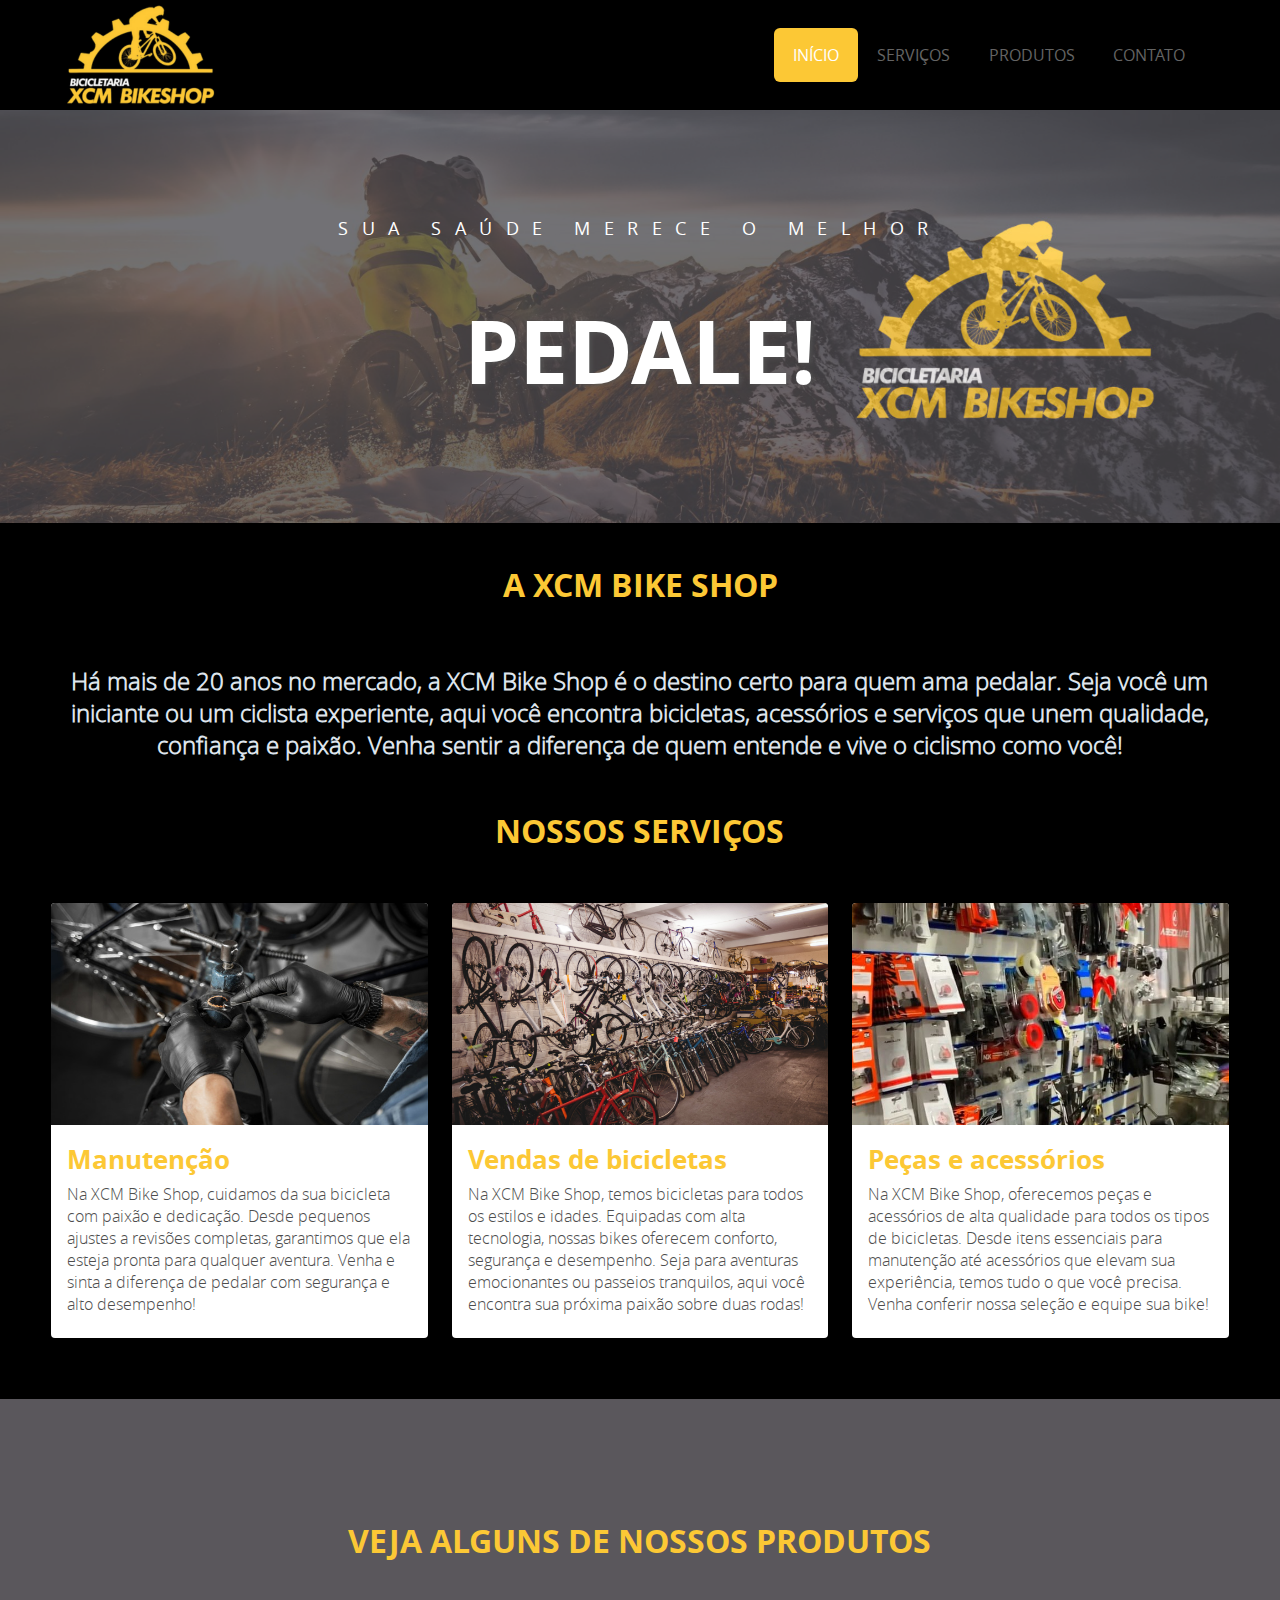
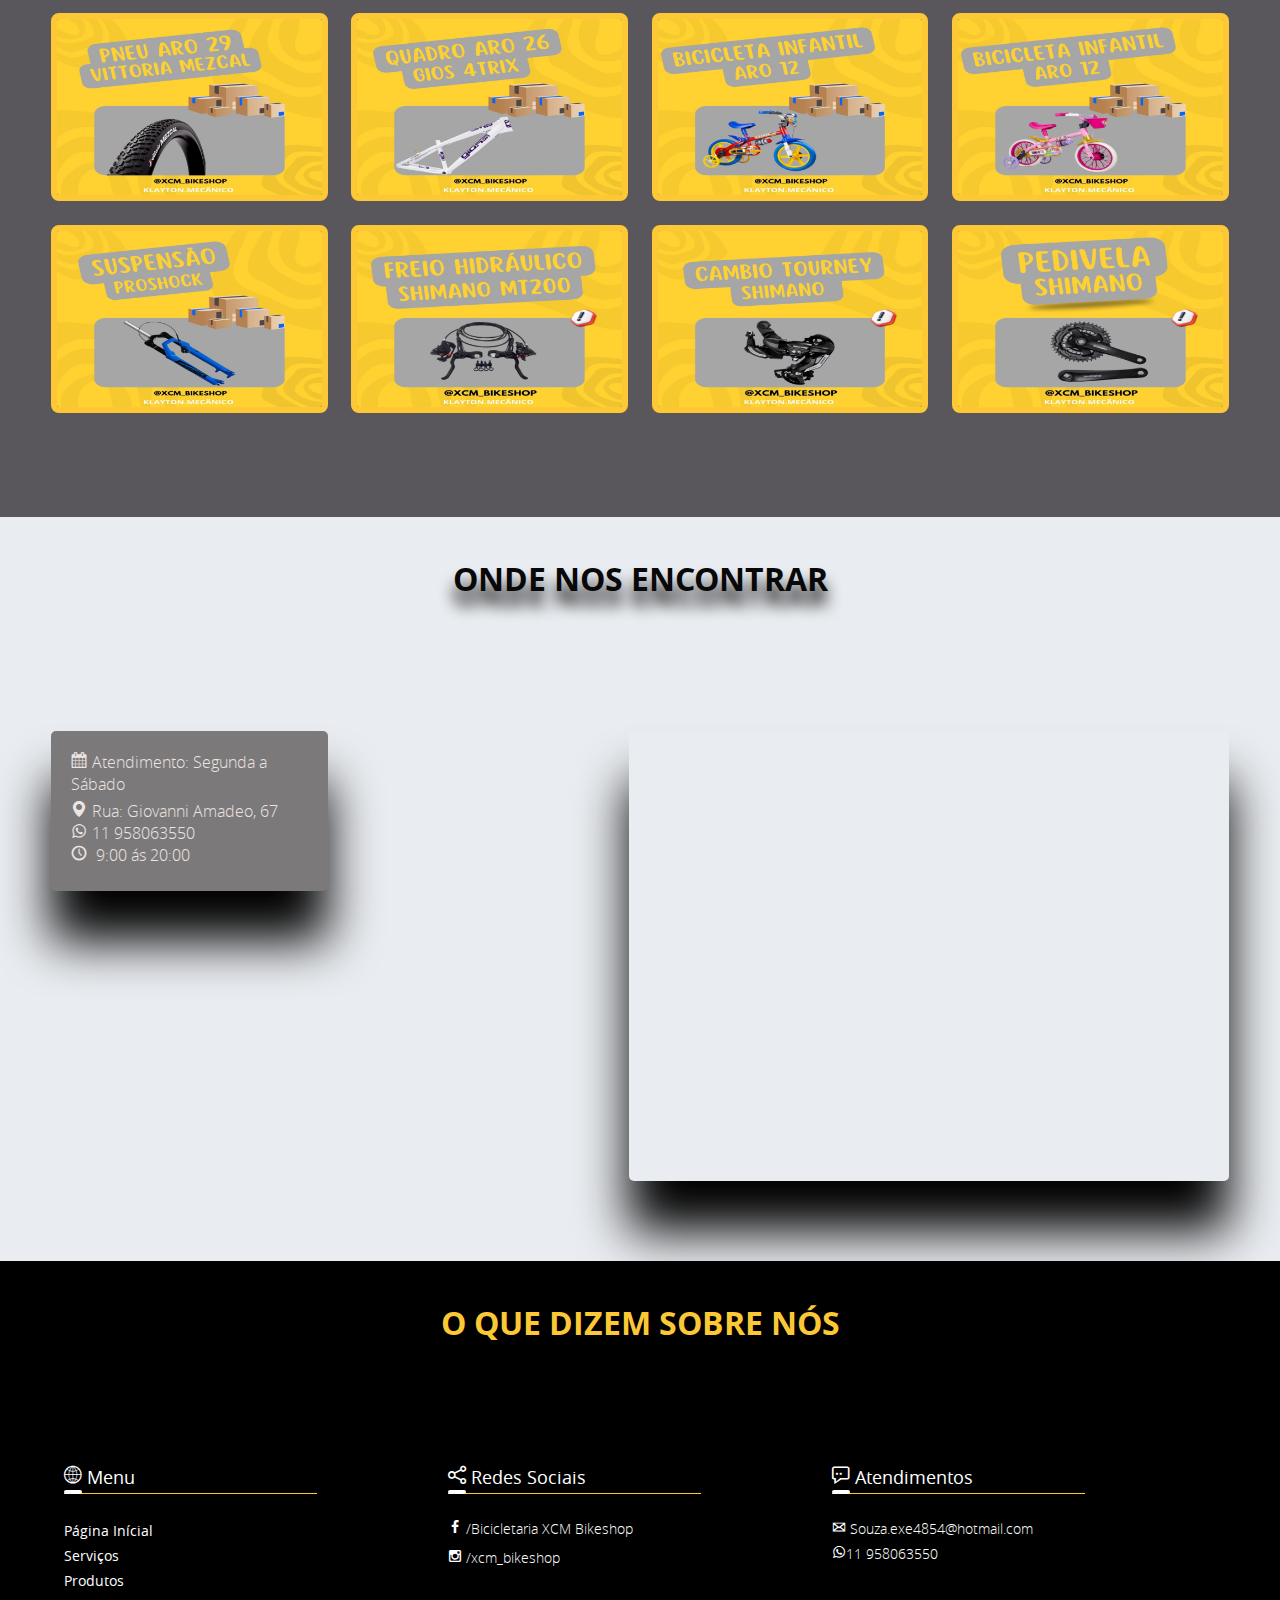
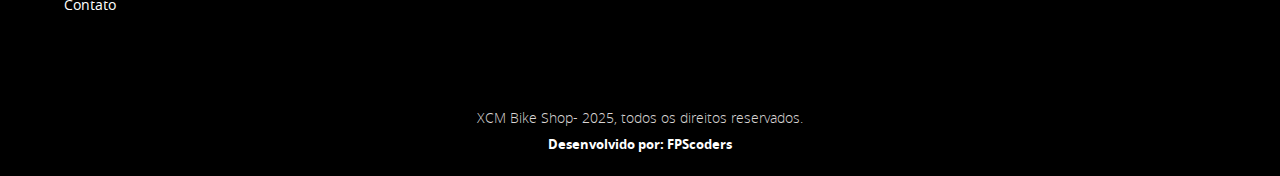
==== index.html @ 691ecb04 "first commit" ====
﻿<!DOCTYPE html>
<html lang="pt-br">

 <head>
	
	<meta charset="utf-8">
    <meta name="viewport" content="width=device-width,initial-scale=1">
    <meta name="Bicicletaria XCM Bike Shop - XCM Bike Shop" content="Bicicletaria No campo limpo" />
    <meta name="description" content="Template html Tema Você Fitness - Site Onepage - Template Html5 Responsivo"/>
    <meta name="keywords" content="Template Html, Modelo Html, Sites Prontos, Site Responsivo Fitness, Academia, Musculação, Pilates"/>
    <meta name="author" content="Loop Nerd" />
    <meta name="URL" content="https://www.loopnerd.com.br/templates-html/"/>
    <meta http-equiv="content-language" content="pt-br" />
    <meta name="robots" content="index, follow"/>
    
    <!--[if lt IE 9]>
        <script src="js/html5shiv.js"></script>
    <![endif]-->       

	<link rel="stylesheet" type="text/css" href="css/boot.css">
	<link rel="stylesheet" type="text/css" href="css/style.css">
    <link rel="stylesheet" type="text/css" href="css/magnific-popup.css">
    <link rel="stylesheet" type="text/css" href="css/fonts-icones.css">
    <link rel="shortcut icon" href="Design sem nome (19).png" type="image/ico" />

	<title>XCM BIKE SHOP CAMPO LIMPO</title>

 </head>

<body>

<header class="main_header container">
        
    <div class="content">
    
        <div class="main_header_logo">
            <a href="index.html" title="xcm_bikeshop"><img src="Design sem nome (19).png" alt="XCM bike Shop" title="XCM Bike Shop"/></a>
        </div>

        <div class="icon icon-menu mobile_action"></div>

        <ul class="main_header_nav" id="top">

            <li class="main_header_nav_item"><a href="#inicio" class="scrollSuave menuAtivo" title="Início"> Início</a></li>
            <li class="main_header_nav_item"><a href="#modalidades" class="scrollSuave" title="Serviços"> Serviços</a></li>
            <li class="main_header_nav_item"><a href="#galeria" class="scrollSuave" title="Produtos"> Produtos</a></li>
            <li class="main_header_nav_item"><a href="#contato" class="scrollSuave" title="Contato"> Contato</a></li>

        </ul>

        <div class="clear"></div>
    
    </div>

</header>

    <main class="main_content container">

        <section id="inicio" class="section-chamada container">
            
            <div class="content">
                
                <article class="topoPag">
                  <div class="mascara">                              
                          
                      <div class="centraliza">
                        <p class="branco">Sua saúde merece o melhor</p>
                          <h1 class="branco">PEDALE!</h1>
                         
                      </div>    
                      
                  
                    
                    
                    <img src="uploads/capa/banerhome.png" alt="XCM Bike Shop" title="XCM Bike Shop"/>

                  </div>
                </article>
            
            <div class="clear"></div>
            </div>

        </section><!--Fecha Section Chamada-->

<!---Div sobre -->

        <section id="sobre" class="section-sobre container">

            <h1 class="title center amarelo">A XCM Bike Shop</h1>

            <div class="content">
<h2>Há mais de 20 anos no mercado, a XCM Bike Shop é o destino certo para quem ama pedalar. Seja você um iniciante ou um ciclista experiente, aqui você encontra bicicletas, acessórios e serviços que unem qualidade, confiança e paixão. Venha sentir a diferença de quem entende e vive o ciclismo como você!</h2>

            </div>

        </section>
       
        <section id="modalidades" class="section-modalidades container">
            
            <div class="content">
                
                <h1 class="title center amarelo">Nossos Serviços</h1>
                
                <article class="artigos-modalidades">

                    <div class="capa">
                        
                        <img src="uploads/modalidades/man-workshop-creating-bike.jpg" alt="Manutenção de bicicleta" title="manutenção de bicicleta"/>

                    </div><!--capa-->

                    <div class="desc">  
                      <h2><a href="#" title="Manutenção">Manutenção</a></h2>
                      <p>Na XCM Bike Shop, cuidamos da sua bicicleta com paixão e dedicação. Desde pequenos ajustes a revisões completas, garantimos que ela esteja pronta para qualquer aventura. Venha e sinta a diferença de pedalar com segurança e alto desempenho!


                      </p>
                    </div><!--desc-->

                </article><!--1-->

                <article class="artigos-modalidades">

                    <div class="capa">
                        
                        <img src="uploads/modalidades/bicycles-workshop (1).jpg" alt="Bicicleta" title="bicicletas"/>

                    </div><!--capa-->

                    <div class="desc">  
                      <h2><a href="#" title="Vendas">Vendas de bicicletas</a></h2>
                      <p> Na XCM Bike Shop, temos bicicletas para todos os estilos e idades. Equipadas com alta tecnologia, nossas bikes oferecem conforto, segurança e desempenho. Seja para aventuras emocionantes ou passeios tranquilos, aqui você encontra sua próxima paixão sobre duas rodas!</p>
                    </div><!--desc-->

                </article><!--2-->

                <article class="artigos-modalidades">

                    <div class="capa">
                        
                        <img src="uploads/modalidades/peças.jpg" alt="Peças e acessórios para bicicleta" title="Peças e acessórios para bicicleta"/>

                    </div><!--capa-->

                    <div class="desc">  
                      <h2><a href="#" title="Peças">Peças e acessórios</a></h2>
                      <p>Na XCM Bike Shop, oferecemos peças e acessórios de alta qualidade para todos os tipos de bicicletas. Desde itens essenciais para manutenção até acessórios que elevam sua experiência, temos tudo o que você precisa. Venha conferir nossa seleção e equipe sua bike!</p>

                </article><!--3-->

            
            <div class="clear"></div>
            </div>

        </section><!--Fecha Section Treinos-->

        <section id="galeria" class="section-galeria container">
            
            <div class="content">
                
                <h2 class="title center amarelo">Veja alguns de nossos produtos</h2>

                <div class="galeria-academia">
                   
                    <article class="foto">
                       
                       <div class="mascara"></div>
                       <a href="uploads/galeria/produto01.jpeg" title="veja" class="image-link"> <i class="icon icon-search"></i> </a>  
                       <img src="uploads/galeria/produto01.jpeg">
         
                    </article>

                    <article class="foto">
                       
                       <div class="mascara"></div>
                       <a href="uploads/galeria/quadrogios.jpeg" title="veja" class="image-link"> <i class="icon icon-search"></i> </a>  
                       <img src="uploads/galeria/quadrogios.jpeg">
         
                    </article>

                    <article class="foto">
                       
                       <div class="mascara"></div>
                       <a href="uploads/galeria/bikeinfantilm.jpeg" title="veja" class="image-link"> <i class="icon icon-search"></i> </a>  
                       <img src="uploads/galeria/bikeinfantilm.jpeg">
         
                    </article>

                    <article class="foto">
                       
                       <div class="mascara"></div>
                       <a href="uploads/galeria/bikemenina.jpeg" title="veja" class="image-link"> <i class="icon icon-search"></i> </a>  
                       <img src="uploads/galeria/bikemenina.jpeg">
         
                    </article>

                    <article class="foto">
                       
                       <div class="mascara"></div>
                       <a href="uploads/galeria/suspenção.jpeg" title="veja" class="image-link"> <i class="icon icon-search"></i> </a>  
                       <img src="uploads/galeria/suspenção.jpeg">
         
                    </article>

                    <article class="foto">
                       
                       <div class="mascara"></div>
                       <a href="uploads/galeria/freio.jpeg" title="veja" class="image-link"> <i class="icon icon-search"></i> </a>  
                       <img src="uploads/galeria/freio.jpeg">  
         
                    </article>

                    <article class="foto">
                       
                       <div class="mascara"></div>
                       <a href="uploads/galeria/cambiod.jpeg"title="veja" class="image-link"> <i class="icon icon-search"></i> </a>  
                       <img src="uploads/galeria/cambiod.jpeg">    
         
                    </article>

                    <article class="foto">
                       
                       <div class="mascara"></div>
                       <a href="uploads/galeria/pedevela.jpeg" title="veja" class="image-link"> <i class="icon icon-search"></i> </a>  
                       <img src="uploads/galeria/pedevela.jpeg">   
         
                    </article>


                </div><!--Galeria Barber-->

            
            <div class="clear"></div>
            </div>

        </section><!--Fecha Section Galeria-->

        <section id="contato" class="section-contato container">
            <h2 class="title center">ONde nos encontrar</h2>
            <div class="content">

                
                                
              
                
                <div class="coluna">


          <!--cartão de contatos-->
                    <div class="info">
                      

                        <p><i class="icon icon-calendar"></i>Atendimento: Segunda a Sábado <br></p>

                        <a href="https://maps.app.goo.gl/BJDSLU5y2GvrZ7QRA" target="_blank" title="XCM Bike Shop"><i class="icon icon-pin-1"></i>Rua: Giovanni Amadeo, 67 <br></a>
                  
                        <a href="https://wa.me/5511958063550" target="_blank"><i class="icon icon-whatsapp"></i>11 958063550</a>
                        <p><i class="icon icon-clock-2"></i> 9:00 ás 20:00 <br></p>
                    


                    </div>


                </div><!---Div Coluna-->
                <iframe src="https://www.google.com/maps/embed?pb=!1m14!1m8!1m3!1d233856.2308485887!2d-46.808149!3d-23.675829!3m2!1i1024!2i768!4f13.1!3m3!1m2!1s0x94ce533a0a30b689%3A0x742b152c43d24ef8!2sBICICLETARIA%20XCM%20BIKESHOP%20EM%20CAMPO%20LIMPO!5e0!3m2!1spt-BR!2sbr!4v1744854612284!5m2!1spt-BR!2sbr" width="600" height="450" style="border:0;" allowfullscreen="" loading="lazy" referrerpolicy="no-referrer-when-downgrade"></iframe>            
            <div class="clear"></div>
            </div>

        </section><!--Fecha Section Contato-->
        
     
    </main>


    <section id="avaliacoes" class="section-avaliacoes container">

        <h1 class="title center amarelo">O que dizem sobre nós</h1>

    
                  
  
    
                   <!-- Elfsight Google Reviews | Untitled Google Reviews -->
                   <script src="https://static.elfsight.com/platform/platform.js" async></script>
                   <div class="elfsight-app-6a34eb52-f30e-47d2-b7aa-2c3572bb09b0" data-elfsight-app-lazy></div>

                </section>



<footer class="main_footer container">
      
      <div class="content">
       
          <div class="colfooter">
              
              <div class="titleFooter"> <span class="icon icon-world"></span> Menu</div>
              <ul>
              
                <li><a href="#inicio" class="scrollSuave" title="Página Inícial">Página Inícial</a></li>
                <li><a href="#modalidades" class="scrollSuave" title="Modalidades">Serviços</a></li>
                <li><a href="#galeria" class="scrollSuave" title="Galeria de Fotos">Produtos</a></li>
                <li><a href="#contato" class="scrollSuave" title="Contato">Contato</a></li>
              
              </ul>

          </div><!--Col Footer 1-->        

          <div class="colfooter">
             
            <div class="titleFooter"> <span class="icon icon-share-outline"></span> Redes Sociais</div>  
            <a href="https://www.facebook.com/XcmBikeShop/" target="_blank" class="redesocial" title="Facebook"><span> <i class="icon icon-facebook"></i> /Bicicletaria XCM Bikeshop </span></a>            
            <a href="https://www.instagram.com/xcm_bikeshop_/" target="_blank" class="redesocial" title="Instagram"><span> <i class="icon icon-instagram"></i> /xcm_bikeshop</span></a>            
                

          </div><!--Col Footer 2-->

          <div class="colfooter">
             
            <div class="titleFooter"> <span class="icon icon-bubble-2"></span> Atendimentos</div>
            <p><i class="icon icon-mail"></i> Souza.exe4854@hotmail.com</p>
            <a href="https://wa.me/5511958063550" target="_blank"><i class="icon icon-whatsapp"></i>11 958063550</a>

          </div><!--Col Footer 3-->

       

          <div class="clear"></div>
      
      </div><!--Contant-->

<a href="https://wa.me/5511985079788" target="_blank"title="FPScoders">
      <div class="main_footer_copy">
          
          <p class="m-b-footer"> XCM Bike Shop- 2025, todos os direitos reservados.</p> 
          <p class="by">Desenvolvido por: <a href="https://wa.me/5511985079788" target="_blank" title="Loop Nerd">FPScoders</a></p>
      
      </div>
   </a>
  </footer>

<script src="js/jquery.js"></script>
<script src="js/scripts.js"></script>	
<script src="js/jquery.magnific-popup.min.js"></script>

</body>
</html>
---- css/boot.css ----
*{
  
  /*Resetando as configurações*/
    margin: 0; 
    padding: 0; 
    font-family: 'open_sanslight';
    box-sizing: border-box; 
    -moz-box-sizing: border-box; 
    -webkit-box-sizing: border-box; 
}

/*Reset basico das midias*/

object,
embed,
video,
iframe,
iframe['style'] { max-width:100%; height:auto; }
img { max-width:100%; vertical-align:middle; }
ul  { list-style:none; }

/*Reset p Formulários em Todos Dispositivos*/
fieldset{border: 0;}
input,
select,
textarea{padding: 10px; width: 100%;}
input.btn{width: auto; cursor: pointer;}

/*vai ser a box de controle*/
.container { float:left; width:100%; background-color:#e9ecf0; }
.clear     { clear:both; }
.fontzero  { font-size:0; }

/*È uma Seção de Titulo */
.section_title{ font-size: 1em; text-align: center; color: #333; }

@font-face {
    font-family: 'open_sansbold';
    src: url('opensans/opensans-bold-webfont.woff2') format('woff2'),
         url('opensans/opensans-bold-webfont.woff') format('woff');
    font-weight: normal;
    font-style: normal;

}

@font-face {
    font-family: 'open_sansextrabold';
    src: url('opensans/opensans-extrabold-webfont.woff2') format('woff2'),
         url('opensans/opensans-extrabold-webfont.woff') format('woff');
    font-weight: normal;
    font-style: normal;

}

@font-face {
    font-family: 'open_sanslight';
    src: url('opensans/opensans-light-webfont.woff2') format('woff2'),
         url('opensans/opensans-light-webfont.woff') format('woff');
    font-weight: normal;
    font-style: normal;

}

@font-face {
    font-family: 'open_sansregular';
    src: url('opensans/opensans-regular-webfont.woff2') format('woff2'),
         url('opensans/opensans-regular-webfont.woff') format('woff');
    font-weight: normal;
    font-style: normal;

}
---- css/style.css ----
*{
  margin: 0;
  padding: 0;
  box-sizing: border-box;
  text-decoration: none;
}
/*CLASS*/
.branco   { color: #ffffff; }
.amarelo    { color: #fcc835; }
.cinza{ color: #5a575c; }

.title { width:100%; float:left; margin-top:40px; margin-bottom:40px; padding-bottom:10px;  font-family:'open_sansbold'; font-size:2em; font-weight:bold; text-transform:uppercase; }
.title.center { text-align:center; }

.content { float:left; width:92%; margin:0 4%; padding: 20px 0; }

/*HEADER*/
.main_header          { background:black; z-index:1; padding: 5px; }
.main_header .content { float:left; padding:0px 0; color: #5a575c;}
.main_header_nav_item  {color: #fcc835;}
.main_header.fixed { display:block; position:fixed; z-index:99; }

.main_header_logo { font-size:0; float:left; }
.main_header_logo img { height:100px;  }

.mobile_action        { color: #646464; text-align:center; width:40px; height:40px; line-height:45px; font-size:1.8em; float:right; cursor:pointer; margin:30px 8px; }
.mobile_action.active { color:#fcc835; }

/*MENU*/

/*1279PX BREAKPOINT - 1279 dividido por 16 = 79.9375em*/
@media (max-width: 79.9375em){
.main_header_nav { position:fixed; left:-100%; background-color:#5a575c; top:0; width:76%; min-width:200px; max-width:360px; height:100%; overflow:hidden; overflow-y:auto; -webkit-box-shadow:5px 0px 5px -5px rgba(0,0,0,0.75); -moz-box-shadow:5px 0px 5px -5px rgba(0,0,0,0.75); box-shadow:5px 0px 5px -5px rgba(0,0,0,0.75); z-index:99;  }
.main_header_nav_item      { float:left; width:100%; position:relative; border-bottom:1px #5a575c solid; }
.main_header_nav_item > a  { float:left; width:100%; padding:8px 23px; font-family:'open_sansregular'; text-decoration:none; color:#fcc835; font-size:1em; }
.main_header_nav_item:hover,.main_header_nav_item > a:hover { background-color:#5a575c; color:#fcc835; }
.main_header_nav_item  span   { width:25px; height:25px; line-height:28px; text-align:center; font-size:1.2em; float:right; display:block; }

}

/*PAG*/
.coluna { width:100%; float:left; margin-bottom:30px; border-color: #000000 solid 5px; }

/*Chamada*/
.section-chamada  { padding:0em 0; background-color:#fff; }
.section-chamada .content { width:100%; padding:0; margin:0; }
.topoPag                 { width:100%; height:100%; background-color:transparent; float:left; position:relative; overflow:hidden; transition:all 500ms; -moz-transition:all 500ms; -ms-transition:all 500ms; -o-transition:all 500ms; -webkit-transition:all 500ms;}
.topoPag .mascara        { overflow:hidden; position:relative; }
.topoPag .centraliza     { width: 90%; height:auto; top:26%; position:absolute; margin:0 5%; }
.topoPag  img            { width:100%; }
.topoPag .centraliza h1  { width: 100%; font-size:2em; float:left; text-align:center; text-transform:uppercase; font-family:'open_sansbold'; text-shadow: 2px 1px 5px #535353;}
.topoPag .centraliza p   { width:100%; font-size:1em; float:left; text-align:center; text-transform:uppercase; font-family:'open_sansregular'; }
.topoPag .centraliza p b { display:none; }




/*Sobre*/



.section-sobre          { background-color:black;color: #dee5ed; 
text-align:justify;
height: 100%; }

.section-sobre .content { float:left; padding: 0.5em 0 0em 0;text-align: center; }

/*Modalidades*/
.section-modalidades          { background-color:black; }
.section-modalidades .content { float:left; padding: 0.5em 0 0em 0; }

.artigos-modalidades { width:100%; height:100%; background-color:#ffffff; box-shadow:0px 1px 2px rgba(0,0,0,0.15); margin-bottom:3.8em; float:left; position:relative; overflow:hidden; border-radius:4px; transition:all 500ms; -moz-transition:all 500ms; -ms-transition:all 500ms; -o-transition:all 500ms; -webkit-transition:all 500ms;}

.artigos-modalidades .capa { overflow:hidden; position:relative;}
.artigos-modalidades img    { left:0%; max-width:100%!important; width:100%; height:auto; position:relative!important; border:none!important; display:block; }

.artigos-modalidades .desc       { background-color:transparent; width:100%; float: left; padding:1em;}
.artigos-modalidades .desc h2    { width:100%; float:left;  }
.artigos-modalidades .desc h2 a  { text-decoration:none; color: #fcc835; font-size:1.1em; font-family:'open_sansbold';}
.artigos-modalidades .desc h2 a:hover { text-decoration:underline; color: #fcc835; }
.artigos-modalidades .desc p          { width:100%; float:left; font-family: 'open_sanslight'; font-size:1em; color:#4d4d4d; text-align:left; padding:0.4em 0em; }

/*Modalidades*/

/*Galeria*/
.section-galeria          { background-color:#5a575c; }
.section-galeria .content { float:left; padding: 0.5em 0 0em 0; }

.galeria-academia { width:100%; float:left; position:relative; overflow:hidden; }
.galeria-academia .foto .mascara    { background:rgba(0,0,0,0); transition:0.5s; position:absolute; width:100%; height:100%; left:0; bottom:0;  }
.galeria-academia .foto .image-link { display:block; position:absolute; left:35%; bottom:25px; text-align:center;	width:40px; height:40px; line-height:40px; font-size:1.8em; background: transparent; color:#ffffff; text-decoration:none; transition:all .3s ease-in-out; opacity:0; margin-left:20px; margin-bottom:20px;  }

.galeria-academia .foto   { width: 100%; float: left; display: block; margin-bottom: 5%; border: 6px #fcc835 solid; position: relative; overflow: hidden; border-radius: 8px; }
.foto:hover .image-link { bottom:20%; transition: all .3s ease-in-out; opacity:1; } 
.foto:hover .mascara    { background: hsla(44, 97%, 60%, 0.447) ; }
/*Termina Galeria*/

/*Contato*/

.section-contato .content { 
    display: grid; 
    grid-template-columns: 2fr 2fr;
 float:left;
  padding: 0.5em 0 0em 0;


}


/* Ajustes para telas menores */
@media (max-width: 768px) {
    .section-contato .content {  
        grid-template-columns: 1fr; /* Torna o layout de uma única coluna */
        text-align: center; /* Centraliza o conteúdo */
        padding: 10px 10px 50px 10px;
    }
}










.section-contato .content.coluna{
    display: grid;
    grid-template-columns: 2fr 2fr;

  
   
}
.section-contato h2 {
    color: #080808;
    text-shadow: 0 15px 15px #000000;
}

/* Cartão de contatos */
.info {
    max-width: 100%;
    width: 90%;
    float: left;
    display: block;
    margin-bottom: 20px;
    padding: 20px;
    background-color: #7b7979;
    box-shadow: 0 50px 50px #000000;
    border-radius: 5px;
    white-space: nowrap;
    overflow: hidden;
}

/* Adapte elementos dentro do .info */
.info p, .info a {
    width: 100%;
    margin-bottom: 5px;
    color: #ede4e4;
    text-decoration: none;
}
.info p i, .info a i {
    margin-right: 5px;
}

a:hover {
    color: #fcc835;
}

/* Responsividade */
@media (max-width: 768px) {
    .info {
        width: 100%;
        padding: 15px;
        text-align: center;
    }
    
    .info p, .info a {
        font-size: 14px;
    }
}

@media (max-width: 480px) {
    .info {
        width: 100%;
        padding: 10px;
    }
    
    .info p, .info a {
        font-size: 12px;
    }
}

@media (max-width: 375px) and (max-height: 677px) {
    .info {
        width: 100%;
        padding: 10px;
        text-align: center;
    }

    .info p, .info a {
        font-size: 12px;
    }

    .info a i, .info p i {
        margin-right: 3px;
    }
}

iframe{
    box-shadow: 0  50px 50px  #000000;
    border-radius: 5px;
}

.info p{ width:100%; margin-bottom:5px;  color:#ede4e4; }
.info p i { margin-right:5px; }
.info a{width:100%; margin-bottom:5px;  color:#ede4e4; text-decoration: none;}
.info a i { margin-right:5px; }

a:hover{
    color: #fcc835;}




    /*cartão de contatos*/
.info { width:100%; float:left; display:block; margin-bottom:20px;  padding: 20px;
      background-color:#7b7979;
       box-shadow: 0  50px 50px  #000000;
    border-radius: 5px;
    white-space: normal;
 
}
/*FOOTER*/
.main_footer { background-color:black; color:#fff; font-size:0.875em; }

.main_footer .content {  
    display: flex;   
    justify-content: space-between;
    flex-wrap: wrap; /* Permite que os itens se ajustem quando o espaço for reduzido */
    width: 90%;  
    margin: 0 5%;
    padding: 5em 0;  
}

/* Ajustes para telas menores */
@media (max-width: 768px) {
    .main_footer .content {  
        flex-direction: column; /* Empilha os elementos em telas menores */
        align-items: center; /* Centraliza os itens */
        text-align: center;  
    }
}
 
 
 
  .container { float:left; width:100%; }
  .colfooter { width:100%; height:auto; float:left; margin-bottom:2em; }

  .colfooter ul        { width:100%; float:left; }
  .colfooter ul li     { padding:0.2em 0em; }
  .colfooter ul li a   { text-decoration:none; color:#ffffff; font-size:1em; font-family:'open_sansregular'; transition:0.2s; }
  .colfooter ul li a i { font-size:0.5em; }
  .colfooter ul li a:hover { color:#494949; transition:0.2s; }

  .titleFooter      { border-bottom:1px solid #fcc835; color:#ffffff; font-family:'open_sansregular'; font-size: 1.3em; margin-bottom:25px; padding-bottom:0; }
  .titleFooter span { display: inline-block; font-size:1em; font-weight:900; color:#ffffff; margin-top:0; margin-bottom:0; }
  .titleFooter span::after { content:''; display:block; position:relative; top:1px; width:100%; height:4px; border-radius:6px; background-color:#ffffff; }

  .colfooter p                 { font-family:'open_sanslight'; color:#ffffff; font-size:1em; height:25px; } 
  .colfooter .redesocial       { color:#ffffff; float:left; text-decoration:none; display:block; width:100%; margin-bottom:10px; transition:0.2s; }
  .colfooter .redesocial:hover { color: #494949; transition:0.2s; }
.colfooter a {text-decoration: none;
color: #ffffff;}




.colfooter a:hover {text-decoration: underline;
    color: #494949; transition:0.2s; }



  .effect-line:focus { color:#ffffff; }

  .effect-line {

      border:0; 
      padding:7px 0; 
      border-bottom:1px solid #fcc835;

  }

  .effect-line ~ .focus-border{

      position:absolute; 
      bottom:0; 
      left:0; 
      width:0; 
      height:2px; 
      background-color: #ffffff; 
      transition: 0.4s;}

  .effect-line:focus ~ .focus-border{ width:100%; transition:0.4s; }


 

  .main_footer_copy { background-color:rgb(0, 0, 0) ; width:100%; float:left; text-align:center; padding:1.5em 0em; }
  .main_footer_copy p { font-family:'open_sanslight'; font-size:1em; color:#dbd6d6; height:20px; }
  .main_footer_copy .m-b-footer   { margin-bottom:0.5em; }
  .main_footer_copy .by   { font-size:0.96em; }
  .main_footer_copy .by a       { color:#ffffff; font-family:'open_sansbold'; text-decoration:none; transition:0.2s;}
  .main_footer_copy .by a:hover { text-decoration:underline; transition:0.2s;}
  .main_footer_copy .by i { font-size:0.96em; margin-right:3px; color:#e82626; }

/*480PX BREAKPOINT*/
/*480 dividido por 16 = 30em*/
@media (min-width:30em){

.box-css { float:left; width:48%; margin-right:4%; min-height: 300px;}
.box-css:nth-of-type(2n+0) {margin-right:0; }

.info p   { font-size:1em; }

}

/*600PX BREAKPOINT*/
/*600 dividido por 16 = 37,5em*/
@media (min-width:37em){

.topoPag .centraliza h1 { font-size:3em; margin-top:20px; }
.topoPag .centraliza p   { font-size:1.1em; }

} 

/*768PX BREAKPOINT*/
/*768 dividido por 16 = 48em*/
@media (min-width:48em){

.main_header_logo{ background:transparent; z-index:98;}

.section_title   { font-size:2em; font-weight:300; text-align:left; }

.blocoArtigo .desc h3    { font-size: 1.5em; }

.box-css:nth-of-type(2n+0), 
.box-css  { float:left; width:23.5%; margin-right:2%; }
.box-css:nth-of-type(4n+0) {margin-right:0; }
.box-css h1 {font-size:1em!important; }

.galeria-academia .foto { width:48%; margin-right:4%; margin-bottom:4%;}
.galeria-academia .foto:nth-of-type(2n+0) { margin-right:0; }

.artigos-modalidades { width:32%; margin-right:2%; }
.artigos-modalidades:nth-of-type(3n+0) { margin-right:0; }

.section-modalidade .content  { float:left; padding: 5em 0 5em 0; }
.section-galeria .content  { float:left; padding: 5em 0 5em 0; }
.section-contato .content  { float:left; padding: 5em 0 5em 0; }


.info   { margin-bottom:20px; }
.coluna { width:48%; float:left; margin-right:4%; margin-bottom:0; }
.coluna:nth-of-type(2n+0) { margin-right:0; }

} 

/*960PX BREAKPOINT*/
/*960 dividido por 16 = 60em*/
@media (min-width:60em){

  .topoPag .centraliza h1 { font-size:4em;}
  .topoPag .centraliza p  { letter-spacing:6.5px; }

  .colfooter  { width:22%; margin-right:4%; margin-bottom:0; }
  .colfooter:nth-of-type(4n+0) { margin-right:0; border-right:0;}

}


/*1024PX BREAKPOINT*/
/*1024 dividido por 16 = 64em*/
@media (min-width:64em){


}

/*1280PX BREAKPOINT*/
/*1280 dividido por 16 = 80em*/
@media (min-width:80em){

.mobile_action   { display:none; }
.main_header_nav { float:right; width:auto; margin-top: 23px;}
.main_header_nav a:hover, .main_header_nav> li:hover > a{ background:transparent; color:#fcc835; }
.main_header_nav a.menuAtivo{ background-color:#fcc835; color:#ffffff; }

.main_header_nav_item { position:relative; display:inline-block; float:left;}
.main_header_nav_item:last-of-type { margin-right:20px;} 

.main_header_nav_item  span   { display:none;  }

.main_header_nav_item > a  { color: #646464; float: left; padding: 1em 1.2em; font-size: 1em; font-family: 'open_sansregular'; text-decoration: none; text-transform: uppercase; border-radius: 6px; }
.main_header_nav_item:hover, 
.main_header_nav_item > a:hover { background:#5a575c; color:#449ad3; border-radius: 6px;}

.galeria-academia .foto:nth-of-type(2n+0), 
.galeria-academia .foto { width:23.5%; margin-right:2%; margin-bottom:2%; }
.galeria-academia .foto:nth-of-type(4n+0) { margin-right:0; }

.topoPag .centraliza h1 { font-size:5.5em; margin-top:50px; }
.topoPag .centraliza p  { letter-spacing:13.5px; }
}

/*1366PX BREAKPOINT*/
/*1366 dividido por 16 = 85,375em*/
@media (min-width:85em){

 .content  { width:80%; margin:0 10%; }

}

/*1600PX BREAKPOINT*/
/*1600 dividido por 16 = 100em*/
@media (min-width:100em){


}


.section-avaliacoes {
    background-color: black; /* Define o fundo preto para o <div> */
   width: 100%; /* Define a largura do <div> como 100% */
    height: 100%; /* Define a altura do <div> como 100% */
    
    
}


.elfsight-app-6a34eb52-f30e-47d2-b7aa-2c3572bb09b0 { width:100%; height:100%; float:left; margin-bottom:0;background-color: black; }  


.section-contato {
    background-image: url('/uploads/capa/clear-yellow-wall (1).jpg');
    background-size: cover;
    background-repeat: no-repeat;
    background-position: center;
}


@keyframes fadeIn {
    from {
        opacity: 0; /* Começa invisível */
        transform: translateY(20px); /* Move para baixo */
    }
    to {
        opacity: 1; /* Texto visível */
        transform: translateY(0); /* Volta à posição original */
    }
}

.centraliza p, .centraliza h1 {
    animation: fadeIn 1.5s ease-in-out; /* Aplica a animação */
}
---- css/fonts-icones.css ----
@charset "UTF-8";

@font-face {
  font-family: "untitled-font-1";
  src:url("fonts-icones/untitled-font-1.eot");
  src:url("fonts-icones/untitled-font-1.eot?#iefix") format("embedded-opentype"),
    url("fonts-icones/untitled-font-1.woff") format("woff"),
    url("fonts-icones/untitled-font-1.ttf") format("truetype"),
    url("fonts-icones/untitled-font-1.svg#untitled-font-1") format("svg");
  font-weight: normal;
  font-style: normal;

}

[data-icon]:before {
  font-family: "untitled-font-1" !important;
  content: attr(data-icon);
  font-style: normal !important;
  font-weight: normal !important;
  font-variant: normal !important;
  text-transform: none !important;
  speak: none;
  line-height:0;
  -webkit-font-smoothing: antialiased;
  -moz-osx-font-smoothing: grayscale;
}

[class^="icon-"]:before,
[class*=" icon-"]:before {
  font-family: "untitled-font-1" !important;
  font-style: normal !important;
  font-weight: normal !important;
  font-variant: normal !important;
  text-transform: none !important;
  speak: none;
  line-height:0;
  -webkit-font-smoothing: antialiased;
  -moz-osx-font-smoothing: grayscale;
}

.icon-500px:before {
  content: "\61";
}
.icon-adjust:before {
  content: "\62";
}
.icon-adn:before {
  content: "\63";
}
.icon-align-center:before {
  content: "\64";
}
.icon-align-justify:before {
  content: "\65";
}
.icon-align-left:before {
  content: "\66";
}
.icon-align-right:before {
  content: "\67";
}
.icon-amazon:before {
  content: "\68";
}
.icon-ambulance:before {
  content: "\69";
}
.icon-anchor:before {
  content: "\6a";
}
.icon-android:before {
  content: "\6b";
}
.icon-angellist:before {
  content: "\6c";
}
.icon-angle-double-down:before {
  content: "\6d";
}
.icon-angle-double-left:before {
  content: "\6e";
}
.icon-angle-double-right:before {
  content: "\6f";
}
.icon-angle-double-up:before {
  content: "\70";
}
.icon-angle-down:before {
  content: "\71";
}
.icon-angle-left:before {
  content: "\72";
}
.icon-angle-right:before {
  content: "\73";
}
.icon-angle-up:before {
  content: "\74";
}
.icon-apple:before {
  content: "\75";
}
.icon-archive:before {
  content: "\76";
}
.icon-area-chart:before {
  content: "\77";
}
.icon-arrow-circle-down:before {
  content: "\78";
}
.icon-arrow-circle-left:before {
  content: "\79";
}
.icon-arrow-circle-o-down:before {
  content: "\7a";
}
.icon-arrow-circle-o-left:before {
  content: "\41";
}
.icon-arrow-circle-o-right:before {
  content: "\42";
}
.icon-arrow-circle-o-up:before {
  content: "\43";
}
.icon-arrow-circle-right:before {
  content: "\44";
}
.icon-arrow-circle-up:before {
  content: "\45";
}
.icon-arrow-down:before {
  content: "\46";
}
.icon-arrow-left:before {
  content: "\47";
}
.icon-arrow-right:before {
  content: "\48";
}
.icon-arrow-up:before {
  content: "\49";
}
.icon-arrows:before {
  content: "\4a";
}
.icon-arrows-alt:before {
  content: "\4b";
}
.icon-arrows-h:before {
  content: "\4c";
}
.icon-arrows-v:before {
  content: "\4d";
}
.icon-asterisk:before {
  content: "\4e";
}
.icon-at:before {
  content: "\4f";
}
.icon-backward:before {
  content: "\50";
}
.icon-balance-scale:before {
  content: "\51";
}
.icon-ban:before {
  content: "\52";
}
.icon-bar-chart:before {
  content: "\53";
}
.icon-barcode:before {
  content: "\54";
}
.icon-bars:before {
  content: "\55";
}
.icon-battery-empty:before {
  content: "\56";
}
.icon-battery-full:before {
  content: "\57";
}
.icon-battery-half:before {
  content: "\58";
}
.icon-battery-quarter:before {
  content: "\59";
}
.icon-battery-three-quarters:before {
  content: "\5a";
}
.icon-bed:before {
  content: "\30";
}
.icon-beer:before {
  content: "\31";
}
.icon-behance:before {
  content: "\32";
}
.icon-behance-square:before {
  content: "\33";
}
.icon-bell:before {
  content: "\34";
}
.icon-bell-o:before {
  content: "\35";
}
.icon-bell-slash:before {
  content: "\36";
}
.icon-bell-slash-o:before {
  content: "\37";
}
.icon-bicycle:before {
  content: "\38";
}
.icon-binoculars:before {
  content: "\39";
}
.icon-birthday-cake:before {
  content: "\21";
}
.icon-bitbucket:before {
  content: "\22";
}
.icon-bitbucket-square:before {
  content: "\23";
}
.icon-black-tie:before {
  content: "\24";
}
.icon-bold:before {
  content: "\25";
}
.icon-bolt:before {
  content: "\26";
}
.icon-bomb:before {
  content: "\27";
}
.icon-book:before {
  content: "\28";
}
.icon-bookmark:before {
  content: "\29";
}
.icon-bookmark-o:before {
  content: "\2a";
}
.icon-briefcase:before {
  content: "\2b";
}
.icon-btc:before {
  content: "\2c";
}
.icon-bug:before {
  content: "\2d";
}
.icon-building:before {
  content: "\2e";
}
.icon-building-o:before {
  content: "\2f";
}
.icon-bullhorn:before {
  content: "\3a";
}
.icon-bullseye:before {
  content: "\3b";
}
.icon-bus:before {
  content: "\3c";
}
.icon-buysellads:before {
  content: "\3d";
}
.icon-calculator:before {
  content: "\3e";
}
.icon-calendar:before {
  content: "\3f";
}
.icon-calendar-check-o:before {
  content: "\40";
}
.icon-calendar-minus-o:before {
  content: "\5b";
}
.icon-calendar-o:before {
  content: "\5d";
}
.icon-calendar-plus-o:before {
  content: "\5e";
}
.icon-calendar-times-o:before {
  content: "\5f";
}
.icon-camera:before {
  content: "\60";
}
.icon-camera-retro:before {
  content: "\7b";
}
.icon-car:before {
  content: "\7c";
}
.icon-caret-down:before {
  content: "\7d";
}
.icon-caret-left:before {
  content: "\7e";
}
.icon-caret-right:before {
  content: "\5c";
}
.icon-caret-square-o-down:before {
  content: "\e000";
}
.icon-caret-square-o-left:before {
  content: "\e001";
}
.icon-caret-square-o-right:before {
  content: "\e002";
}
.icon-caret-square-o-up:before {
  content: "\e003";
}
.icon-caret-up:before {
  content: "\e004";
}
.icon-cart-arrow-down:before {
  content: "\e005";
}
.icon-cart-plus:before {
  content: "\e006";
}
.icon-cc:before {
  content: "\e007";
}
.icon-cc-amex:before {
  content: "\e008";
}
.icon-cc-diners-club:before {
  content: "\e009";
}
.icon-cc-discover:before {
  content: "\e00a";
}
.icon-cc-jcb:before {
  content: "\e00b";
}
.icon-cc-mastercard:before {
  content: "\e00c";
}
.icon-cc-paypal:before {
  content: "\e00d";
}
.icon-cc-stripe:before {
  content: "\e00e";
}
.icon-cc-visa:before {
  content: "\e00f";
}
.icon-certificate:before {
  content: "\e010";
}
.icon-chain-broken:before {
  content: "\e011";
}
.icon-check:before {
  content: "\e012";
}
.icon-check-circle:before {
  content: "\e013";
}
.icon-check-circle-o:before {
  content: "\e014";
}
.icon-check-square:before {
  content: "\e015";
}
.icon-check-square-o:before {
  content: "\e016";
}
.icon-chevron-circle-down:before {
  content: "\e017";
}
.icon-chevron-circle-left:before {
  content: "\e018";
}
.icon-chevron-circle-right:before {
  content: "\e019";
}
.icon-chevron-circle-up:before {
  content: "\e01a";
}
.icon-chevron-down:before {
  content: "\e01b";
}
.icon-chevron-left:before {
  content: "\e01c";
}
.icon-chevron-right:before {
  content: "\e01d";
}
.icon-chevron-up:before {
  content: "\e01e";
}
.icon-child:before {
  content: "\e01f";
}
.icon-chrome:before {
  content: "\e020";
}
.icon-circle:before {
  content: "\e021";
}
.icon-circle-o:before {
  content: "\e022";
}
.icon-circle-o-notch:before {
  content: "\e023";
}
.icon-circle-thin:before {
  content: "\e024";
}
.icon-clipboard:before {
  content: "\e025";
}
.icon-clock-o:before {
  content: "\e026";
}
.icon-clone:before {
  content: "\e027";
}
.icon-cloud:before {
  content: "\e028";
}
.icon-cloud-download:before {
  content: "\e029";
}
.icon-cloud-upload:before {
  content: "\e02a";
}
.icon-code:before {
  content: "\e02b";
}
.icon-code-fork:before {
  content: "\e02c";
}
.icon-codepen:before {
  content: "\e02d";
}
.icon-coffee:before {
  content: "\e02e";
}
.icon-cog:before {
  content: "\e02f";
}
.icon-cogs:before {
  content: "\e030";
}
.icon-columns:before {
  content: "\e031";
}
.icon-comment:before {
  content: "\e032";
}
.icon-comment-o:before {
  content: "\e033";
}
.icon-commenting:before {
  content: "\e034";
}
.icon-commenting-o:before {
  content: "\e035";
}
.icon-comments:before {
  content: "\e036";
}
.icon-comments-o:before {
  content: "\e037";
}
.icon-compass:before {
  content: "\e038";
}
.icon-compress:before {
  content: "\e039";
}
.icon-connectdevelop:before {
  content: "\e03a";
}
.icon-contao:before {
  content: "\e03b";
}
.icon-copyright:before {
  content: "\e03c";
}
.icon-creative-commons:before {
  content: "\e03d";
}
.icon-credit-card:before {
  content: "\e03e";
}
.icon-crop:before {
  content: "\e03f";
}
.icon-crosshairs:before {
  content: "\e040";
}
.icon-css3:before {
  content: "\e041";
}
.icon-cube:before {
  content: "\e042";
}
.icon-cubes:before {
  content: "\e043";
}
.icon-cutlery:before {
  content: "\e044";
}
.icon-dashcube:before {
  content: "\e045";
}
.icon-database:before {
  content: "\e046";
}
.icon-delicious:before {
  content: "\e047";
}
.icon-desktop:before {
  content: "\e048";
}
.icon-deviantart:before {
  content: "\e049";
}
.icon-diamond:before {
  content: "\e04a";
}
.icon-digg:before {
  content: "\e04b";
}
.icon-dot-circle-o:before {
  content: "\e04c";
}
.icon-download:before {
  content: "\e04d";
}
.icon-dribbble:before {
  content: "\e04e";
}
.icon-dropbox:before {
  content: "\e04f";
}
.icon-drupal:before {
  content: "\e050";
}
.icon-eject:before {
  content: "\e051";
}
.icon-ellipsis-h:before {
  content: "\e052";
}
.icon-ellipsis-v:before {
  content: "\e053";
}
.icon-empire:before {
  content: "\e054";
}
.icon-envelope:before {
  content: "\e055";
}
.icon-envelope-o:before {
  content: "\e056";
}
.icon-envelope-square:before {
  content: "\e057";
}
.icon-eraser:before {
  content: "\e058";
}
.icon-eur:before {
  content: "\e059";
}
.icon-exchange:before {
  content: "\e05a";
}
.icon-exclamation:before {
  content: "\e05b";
}
.icon-exclamation-circle:before {
  content: "\e05c";
}
.icon-exclamation-triangle:before {
  content: "\e05d";
}
.icon-expand:before {
  content: "\e05e";
}
.icon-expeditedssl:before {
  content: "\e05f";
}
.icon-external-link:before {
  content: "\e060";
}
.icon-external-link-square:before {
  content: "\e061";
}
.icon-eye:before {
  content: "\e062";
}
.icon-eye-slash:before {
  content: "\e063";
}
.icon-eyedropper:before {
  content: "\e064";
}
.icon-facebook:before {
  content: "\e065";
}
.icon-facebook-official:before {
  content: "\e066";
}
.icon-facebook-square:before {
  content: "\e067";
}
.icon-fast-backward:before {
  content: "\e068";
}
.icon-fast-forward:before {
  content: "\e069";
}
.icon-fax:before {
  content: "\e06a";
}
.icon-female:before {
  content: "\e06b";
}
.icon-fighter-jet:before {
  content: "\e06c";
}
.icon-file:before {
  content: "\e06d";
}
.icon-file-archive-o:before {
  content: "\e06e";
}
.icon-file-audio-o:before {
  content: "\e06f";
}
.icon-file-code-o:before {
  content: "\e070";
}
.icon-file-excel-o:before {
  content: "\e071";
}
.icon-file-image-o:before {
  content: "\e072";
}
.icon-file-o:before {
  content: "\e073";
}
.icon-file-pdf-o:before {
  content: "\e074";
}
.icon-file-powerpoint-o:before {
  content: "\e075";
}
.icon-file-text:before {
  content: "\e076";
}
.icon-file-text-o:before {
  content: "\e077";
}
.icon-file-video-o:before {
  content: "\e078";
}
.icon-file-word-o:before {
  content: "\e079";
}
.icon-files-o:before {
  content: "\e07a";
}
.icon-film:before {
  content: "\e07b";
}
.icon-filter:before {
  content: "\e07c";
}
.icon-fire:before {
  content: "\e07d";
}
.icon-fire-extinguisher:before {
  content: "\e07e";
}
.icon-firefox:before {
  content: "\e07f";
}
.icon-flag:before {
  content: "\e080";
}
.icon-flag-checkered:before {
  content: "\e081";
}
.icon-flag-o:before {
  content: "\e082";
}
.icon-flask:before {
  content: "\e083";
}
.icon-flickr:before {
  content: "\e084";
}
.icon-floppy-o:before {
  content: "\e085";
}
.icon-folder:before {
  content: "\e086";
}
.icon-folder-o:before {
  content: "\e087";
}
.icon-folder-open:before {
  content: "\e088";
}
.icon-folder-open-o:before {
  content: "\e089";
}
.icon-font:before {
  content: "\e08a";
}
.icon-fonticons:before {
  content: "\e08b";
}
.icon-forumbee:before {
  content: "\e08c";
}
.icon-forward:before {
  content: "\e08d";
}
.icon-foursquare:before {
  content: "\e08e";
}
.icon-frown-o:before {
  content: "\e08f";
}
.icon-futbol-o:before {
  content: "\e090";
}
.icon-gamepad:before {
  content: "\e091";
}
.icon-gavel:before {
  content: "\e092";
}
.icon-gbp:before {
  content: "\e093";
}
.icon-genderless:before {
  content: "\e094";
}
.icon-get-pocket:before {
  content: "\e095";
}
.icon-gg:before {
  content: "\e096";
}
.icon-gg-circle:before {
  content: "\e097";
}
.icon-gift:before {
  content: "\e098";
}
.icon-git:before {
  content: "\e099";
}
.icon-git-square:before {
  content: "\e09a";
}
.icon-github:before {
  content: "\e09b";
}
.icon-github-alt:before {
  content: "\e09c";
}
.icon-github-square:before {
  content: "\e09d";
}
.icon-glass:before {
  content: "\e09e";
}
.icon-globe:before {
  content: "\e09f";
}
.icon-google:before {
  content: "\e0a0";
}
.icon-google-plus:before {
  content: "\e0a1";
}
.icon-google-plus-square:before {
  content: "\e0a2";
}
.icon-google-wallet:before {
  content: "\e0a3";
}
.icon-graduation-cap:before {
  content: "\e0a4";
}
.icon-gratipay:before {
  content: "\e0a5";
}
.icon-h-square:before {
  content: "\e0a6";
}
.icon-hacker-news:before {
  content: "\e0a7";
}
.icon-hand-lizard-o:before {
  content: "\e0a8";
}
.icon-hand-o-down:before {
  content: "\e0a9";
}
.icon-hand-o-left:before {
  content: "\e0aa";
}
.icon-hand-o-right:before {
  content: "\e0ab";
}
.icon-hand-o-up:before {
  content: "\e0ac";
}
.icon-hand-paper-o:before {
  content: "\e0ad";
}
.icon-hand-peace-o:before {
  content: "\e0ae";
}
.icon-hand-pointer-o:before {
  content: "\e0af";
}
.icon-hand-rock-o:before {
  content: "\e0b0";
}
.icon-hand-scissors-o:before {
  content: "\e0b1";
}
.icon-hand-spock-o:before {
  content: "\e0b2";
}
.icon-hdd-o:before {
  content: "\e0b3";
}
.icon-header:before {
  content: "\e0b4";
}
.icon-headphones:before {
  content: "\e0b5";
}
.icon-heart:before {
  content: "\e0b6";
}
.icon-heart-o:before {
  content: "\e0b7";
}
.icon-heartbeat:before {
  content: "\e0b8";
}
.icon-history:before {
  content: "\e0b9";
}
.icon-home:before {
  content: "\e0ba";
}
.icon-hospital-o:before {
  content: "\e0bb";
}
.icon-hourglass:before {
  content: "\e0bc";
}
.icon-hourglass-end:before {
  content: "\e0bd";
}
.icon-hourglass-half:before {
  content: "\e0be";
}
.icon-hourglass-o:before {
  content: "\e0bf";
}
.icon-hourglass-start:before {
  content: "\e0c0";
}
.icon-houzz:before {
  content: "\e0c1";
}
.icon-html5:before {
  content: "\e0c2";
}
.icon-i-cursor:before {
  content: "\e0c3";
}
.icon-ils:before {
  content: "\e0c4";
}
.icon-inbox:before {
  content: "\e0c5";
}
.icon-indent:before {
  content: "\e0c6";
}
.icon-industry:before {
  content: "\e0c7";
}
.icon-info:before {
  content: "\e0c8";
}
.icon-info-circle:before {
  content: "\e0c9";
}
.icon-inr:before {
  content: "\e0ca";
}
.icon-instagram:before {
  content: "\e0cb";
}
.icon-internet-explorer:before {
  content: "\e0cc";
}
.icon-ioxhost:before {
  content: "\e0cd";
}
.icon-italic:before {
  content: "\e0ce";
}
.icon-joomla:before {
  content: "\e0cf";
}
.icon-jpy:before {
  content: "\e0d0";
}
.icon-jsfiddle:before {
  content: "\e0d1";
}
.icon-key:before {
  content: "\e0d2";
}
.icon-keyboard-o:before {
  content: "\e0d3";
}
.icon-krw:before {
  content: "\e0d4";
}
.icon-language:before {
  content: "\e0d5";
}
.icon-laptop:before {
  content: "\e0d6";
}
.icon-lastfm:before {
  content: "\e0d7";
}
.icon-lastfm-square:before {
  content: "\e0d8";
}
.icon-leaf:before {
  content: "\e0d9";
}
.icon-leanpub:before {
  content: "\e0da";
}
.icon-lemon-o:before {
  content: "\e0db";
}
.icon-level-down:before {
  content: "\e0dc";
}
.icon-level-up:before {
  content: "\e0dd";
}
.icon-life-ring:before {
  content: "\e0de";
}
.icon-lightbulb-o:before {
  content: "\e0df";
}
.icon-line-chart:before {
  content: "\e0e0";
}
.icon-link:before {
  content: "\e0e1";
}
.icon-linkedin:before {
  content: "\e0e2";
}
.icon-linkedin-square:before {
  content: "\e0e3";
}
.icon-linux:before {
  content: "\e0e4";
}
.icon-list:before {
  content: "\e0e5";
}
.icon-list-alt:before {
  content: "\e0e6";
}
.icon-list-ol:before {
  content: "\e0e7";
}
.icon-list-ul:before {
  content: "\e0e8";
}
.icon-location-arrow:before {
  content: "\e0e9";
}
.icon-lock:before {
  content: "\e0ea";
}
.icon-long-arrow-down:before {
  content: "\e0eb";
}
.icon-long-arrow-left:before {
  content: "\e0ec";
}
.icon-long-arrow-right:before {
  content: "\e0ed";
}
.icon-long-arrow-up:before {
  content: "\e0ee";
}
.icon-magic:before {
  content: "\e0ef";
}
.icon-magnet:before {
  content: "\e0f0";
}
.icon-male:before {
  content: "\e0f1";
}
.icon-map:before {
  content: "\e0f2";
}
.icon-map-marker:before {
  content: "\e0f3";
}
.icon-map-o:before {
  content: "\e0f4";
}
.icon-map-pin:before {
  content: "\e0f5";
}
.icon-map-signs:before {
  content: "\e0f6";
}
.icon-mars:before {
  content: "\e0f7";
}
.icon-mars-double:before {
  content: "\e0f8";
}
.icon-mars-stroke:before {
  content: "\e0f9";
}
.icon-mars-stroke-h:before {
  content: "\e0fa";
}
.icon-mars-stroke-v:before {
  content: "\e0fb";
}
.icon-maxcdn:before {
  content: "\e0fc";
}
.icon-meanpath:before {
  content: "\e0fd";
}
.icon-medium:before {
  content: "\e0fe";
}
.icon-medkit:before {
  content: "\e0ff";
}
.icon-meh-o:before {
  content: "\e100";
}
.icon-mercury:before {
  content: "\e101";
}
.icon-microphone:before {
  content: "\e102";
}
.icon-microphone-slash:before {
  content: "\e103";
}
.icon-minus:before {
  content: "\e104";
}
.icon-minus-circle:before {
  content: "\e105";
}
.icon-minus-square:before {
  content: "\e106";
}
.icon-minus-square-o:before {
  content: "\e107";
}
.icon-mobile:before {
  content: "\e108";
}
.icon-money:before {
  content: "\e109";
}
.icon-moon-o:before {
  content: "\e10a";
}
.icon-motorcycle:before {
  content: "\e10b";
}
.icon-mouse-pointer:before {
  content: "\e10c";
}
.icon-music:before {
  content: "\e10d";
}
.icon-neuter:before {
  content: "\e10e";
}
.icon-newspaper-o:before {
  content: "\e10f";
}
.icon-object-group:before {
  content: "\e110";
}
.icon-object-ungroup:before {
  content: "\e111";
}
.icon-odnoklassniki:before {
  content: "\e112";
}
.icon-odnoklassniki-square:before {
  content: "\e113";
}
.icon-opencart:before {
  content: "\e114";
}
.icon-openid:before {
  content: "\e115";
}
.icon-opera:before {
  content: "\e116";
}
.icon-optin-monster:before {
  content: "\e117";
}
.icon-outdent:before {
  content: "\e118";
}
.icon-pagelines:before {
  content: "\e119";
}
.icon-paint-brush:before {
  content: "\e11a";
}
.icon-paper-plane:before {
  content: "\e11b";
}
.icon-paper-plane-o:before {
  content: "\e11c";
}
.icon-paperclip:before {
  content: "\e11d";
}
.icon-paragraph:before {
  content: "\e11e";
}
.icon-pause:before {
  content: "\e11f";
}
.icon-paw:before {
  content: "\e120";
}
.icon-paypal:before {
  content: "\e121";
}
.icon-pencil:before {
  content: "\e122";
}
.icon-pencil-square:before {
  content: "\e123";
}
.icon-pencil-square-o:before {
  content: "\e124";
}
.icon-phone:before {
  content: "\e125";
}
.icon-phone-square:before {
  content: "\e126";
}
.icon-picture-o:before {
  content: "\e127";
}
.icon-pie-chart:before {
  content: "\e128";
}
.icon-pied-piper:before {
  content: "\e129";
}
.icon-pied-piper-alt:before {
  content: "\e12a";
}
.icon-pinterest:before {
  content: "\e12b";
}
.icon-pinterest-p:before {
  content: "\e12c";
}
.icon-pinterest-square:before {
  content: "\e12d";
}
.icon-plane:before {
  content: "\e12e";
}
.icon-play:before {
  content: "\e12f";
}
.icon-play-circle:before {
  content: "\e130";
}
.icon-play-circle-o:before {
  content: "\e131";
}
.icon-plug:before {
  content: "\e132";
}
.icon-plus:before {
  content: "\e133";
}
.icon-plus-circle:before {
  content: "\e134";
}
.icon-plus-square:before {
  content: "\e135";
}
.icon-plus-square-o:before {
  content: "\e136";
}
.icon-power-off:before {
  content: "\e137";
}
.icon-print:before {
  content: "\e138";
}
.icon-puzzle-piece:before {
  content: "\e139";
}
.icon-qq:before {
  content: "\e13a";
}
.icon-qrcode:before {
  content: "\e13b";
}
.icon-question:before {
  content: "\e13c";
}
.icon-question-circle:before {
  content: "\e13d";
}
.icon-quote-left:before {
  content: "\e13e";
}
.icon-quote-right:before {
  content: "\e13f";
}
.icon-random:before {
  content: "\e140";
}
.icon-rebel:before {
  content: "\e141";
}
.icon-recycle:before {
  content: "\e142";
}
.icon-reddit:before {
  content: "\e143";
}
.icon-reddit-square:before {
  content: "\e144";
}
.icon-refresh:before {
  content: "\e145";
}
.icon-registered:before {
  content: "\e146";
}
.icon-renren:before {
  content: "\e147";
}
.icon-repeat:before {
  content: "\e148";
}
.icon-reply:before {
  content: "\e149";
}
.icon-reply-all:before {
  content: "\e14a";
}
.icon-retweet:before {
  content: "\e14b";
}
.icon-road:before {
  content: "\e14c";
}
.icon-rocket:before {
  content: "\e14d";
}
.icon-rss:before {
  content: "\e14e";
}
.icon-rss-square:before {
  content: "\e14f";
}
.icon-rub:before {
  content: "\e150";
}
.icon-safari:before {
  content: "\e151";
}
.icon-scissors:before {
  content: "\e152";
}
.icon-search:before {
  content: "\e153";
}
.icon-search-minus:before {
  content: "\e154";
}
.icon-search-plus:before {
  content: "\e155";
}
.icon-sellsy:before {
  content: "\e156";
}
.icon-server:before {
  content: "\e157";
}
.icon-share:before {
  content: "\e158";
}
.icon-share-alt:before {
  content: "\e159";
}
.icon-share-alt-square:before {
  content: "\e15a";
}
.icon-share-square:before {
  content: "\e15b";
}
.icon-share-square-o:before {
  content: "\e15c";
}
.icon-shield:before {
  content: "\e15d";
}
.icon-ship:before {
  content: "\e15e";
}
.icon-shirtsinbulk:before {
  content: "\e15f";
}
.icon-shopping-cart:before {
  content: "\e160";
}
.icon-sign-in:before {
  content: "\e161";
}
.icon-sign-out:before {
  content: "\e162";
}
.icon-signal:before {
  content: "\e163";
}
.icon-simplybuilt:before {
  content: "\e164";
}
.icon-sitemap:before {
  content: "\e165";
}
.icon-skyatlas:before {
  content: "\e166";
}
.icon-skype:before {
  content: "\e167";
}
.icon-slack:before {
  content: "\e168";
}
.icon-sliders:before {
  content: "\e169";
}
.icon-slideshare:before {
  content: "\e16a";
}
.icon-smile-o:before {
  content: "\e16b";
}
.icon-sort:before {
  content: "\e16c";
}
.icon-sort-alpha-asc:before {
  content: "\e16d";
}
.icon-sort-alpha-desc:before {
  content: "\e16e";
}
.icon-sort-amount-asc:before {
  content: "\e16f";
}
.icon-sort-amount-desc:before {
  content: "\e170";
}
.icon-sort-asc:before {
  content: "\e171";
}
.icon-sort-desc:before {
  content: "\e172";
}
.icon-sort-numeric-asc:before {
  content: "\e173";
}
.icon-sort-numeric-desc:before {
  content: "\e174";
}
.icon-soundcloud:before {
  content: "\e175";
}
.icon-space-shuttle:before {
  content: "\e176";
}
.icon-spinner:before {
  content: "\e177";
}
.icon-spoon:before {
  content: "\e178";
}
.icon-spotify:before {
  content: "\e179";
}
.icon-square:before {
  content: "\e17a";
}
.icon-square-o:before {
  content: "\e17b";
}
.icon-stack-exchange:before {
  content: "\e17c";
}
.icon-stack-overflow:before {
  content: "\e17d";
}
.icon-star:before {
  content: "\e17e";
}
.icon-star-half:before {
  content: "\e17f";
}
.icon-star-half-o:before {
  content: "\e180";
}
.icon-star-o:before {
  content: "\e181";
}
.icon-steam:before {
  content: "\e182";
}
.icon-steam-square:before {
  content: "\e183";
}
.icon-step-backward:before {
  content: "\e184";
}
.icon-step-forward:before {
  content: "\e185";
}
.icon-stethoscope:before {
  content: "\e186";
}
.icon-sticky-note:before {
  content: "\e187";
}
.icon-sticky-note-o:before {
  content: "\e188";
}
.icon-stop:before {
  content: "\e189";
}
.icon-street-view:before {
  content: "\e18a";
}
.icon-strikethrough:before {
  content: "\e18b";
}
.icon-stumbleupon:before {
  content: "\e18c";
}
.icon-stumbleupon-circle:before {
  content: "\e18d";
}
.icon-subscript:before {
  content: "\e18e";
}
.icon-subway:before {
  content: "\e18f";
}
.icon-suitcase:before {
  content: "\e190";
}
.icon-sun-o:before {
  content: "\e191";
}
.icon-superscript:before {
  content: "\e192";
}
.icon-table:before {
  content: "\e193";
}
.icon-tablet:before {
  content: "\e194";
}
.icon-tachometer:before {
  content: "\e195";
}
.icon-tag:before {
  content: "\e196";
}
.icon-tags:before {
  content: "\e197";
}
.icon-tasks:before {
  content: "\e198";
}
.icon-taxi:before {
  content: "\e199";
}
.icon-television:before {
  content: "\e19a";
}
.icon-tencent-weibo:before {
  content: "\e19b";
}
.icon-terminal:before {
  content: "\e19c";
}
.icon-text-height:before {
  content: "\e19d";
}
.icon-text-width:before {
  content: "\e19e";
}
.icon-th:before {
  content: "\e19f";
}
.icon-th-large:before {
  content: "\e1a0";
}
.icon-th-list:before {
  content: "\e1a1";
}
.icon-thumb-tack:before {
  content: "\e1a2";
}
.icon-thumbs-down:before {
  content: "\e1a3";
}
.icon-thumbs-o-down:before {
  content: "\e1a4";
}
.icon-thumbs-o-up:before {
  content: "\e1a5";
}
.icon-thumbs-up:before {
  content: "\e1a6";
}
.icon-ticket:before {
  content: "\e1a7";
}
.icon-times:before {
  content: "\e1a8";
}
.icon-times-circle:before {
  content: "\e1a9";
}
.icon-times-circle-o:before {
  content: "\e1aa";
}
.icon-tint:before {
  content: "\e1ab";
}
.icon-toggle-off:before {
  content: "\e1ac";
}
.icon-toggle-on:before {
  content: "\e1ad";
}
.icon-trademark:before {
  content: "\e1ae";
}
.icon-train:before {
  content: "\e1af";
}
.icon-transgender:before {
  content: "\e1b0";
}
.icon-transgender-alt:before {
  content: "\e1b1";
}
.icon-trash:before {
  content: "\e1b2";
}
.icon-trash-o:before {
  content: "\e1b3";
}
.icon-tree:before {
  content: "\e1b4";
}
.icon-trello:before {
  content: "\e1b5";
}
.icon-tripadvisor:before {
  content: "\e1b6";
}
.icon-trophy:before {
  content: "\e1b7";
}
.icon-truck:before {
  content: "\e1b8";
}
.icon-try:before {
  content: "\e1b9";
}
.icon-tty:before {
  content: "\e1ba";
}
.icon-tumblr:before {
  content: "\e1bb";
}
.icon-tumblr-square:before {
  content: "\e1bc";
}
.icon-twitch:before {
  content: "\e1bd";
}
.icon-twitter:before {
  content: "\e1be";
}
.icon-twitter-square:before {
  content: "\e1bf";
}
.icon-umbrella:before {
  content: "\e1c0";
}
.icon-underline:before {
  content: "\e1c1";
}
.icon-undo:before {
  content: "\e1c2";
}
.icon-university:before {
  content: "\e1c3";
}
.icon-unlock:before {
  content: "\e1c4";
}
.icon-unlock-alt:before {
  content: "\e1c5";
}
.icon-upload:before {
  content: "\e1c6";
}
.icon-usd:before {
  content: "\e1c7";
}
.icon-user:before {
  content: "\e1c8";
}
.icon-user-md:before {
  content: "\e1c9";
}
.icon-user-plus:before {
  content: "\e1ca";
}
.icon-user-secret:before {
  content: "\e1cb";
}
.icon-user-times:before {
  content: "\e1cc";
}
.icon-users:before {
  content: "\e1cd";
}
.icon-venus:before {
  content: "\e1ce";
}
.icon-venus-double:before {
  content: "\e1cf";
}
.icon-venus-mars:before {
  content: "\e1d0";
}
.icon-viacoin:before {
  content: "\e1d1";
}
.icon-video-camera:before {
  content: "\e1d2";
}
.icon-vimeo:before {
  content: "\e1d3";
}
.icon-vimeo-square:before {
  content: "\e1d4";
}
.icon-vine:before {
  content: "\e1d5";
}
.icon-vk:before {
  content: "\e1d6";
}
.icon-volume-down:before {
  content: "\e1d7";
}
.icon-volume-off:before {
  content: "\e1d8";
}
.icon-volume-up:before {
  content: "\e1d9";
}
.icon-weibo:before {
  content: "\e1da";
}
.icon-weixin:before {
  content: "\e1db";
}
.icon-whatsapp:before {
  content: "\e1dc";
}
.icon-wheelchair:before {
  content: "\e1dd";
}
.icon-wifi:before {
  content: "\e1de";
}
.icon-wikipedia-w:before {
  content: "\e1df";
}
.icon-windows:before {
  content: "\e1e0";
}
.icon-wordpress:before {
  content: "\e1e1";
}
.icon-wrench:before {
  content: "\e1e2";
}
.icon-xing:before {
  content: "\e1e3";
}
.icon-xing-square:before {
  content: "\e1e4";
}
.icon-y-combinator:before {
  content: "\e1e5";
}
.icon-yahoo:before {
  content: "\e1e6";
}
.icon-yelp:before {
  content: "\e1e7";
}
.icon-youtube:before {
  content: "\e1e8";
}
.icon-youtube-play:before {
  content: "\e1e9";
}
.icon-youtube-square:before {
  content: "\e1ea";
}
.icon-alert:before {
  content: "\e1eb";
}
.icon-alignment-align:before {
  content: "\e1ec";
}
.icon-alignment-aligned-to:before {
  content: "\e1ed";
}
.icon-alignment-unalign:before {
  content: "\e1ee";
}
.icon-arrow-down-1:before {
  content: "\e1ef";
}
.icon-arrow-left-1:before {
  content: "\e1f0";
}
.icon-arrow-right-1:before {
  content: "\e1f1";
}
.icon-arrow-small-down:before {
  content: "\e1f2";
}
.icon-arrow-small-left:before {
  content: "\e1f3";
}
.icon-arrow-small-right:before {
  content: "\e1f4";
}
.icon-arrow-small-up:before {
  content: "\e1f5";
}
.icon-arrow-up-1:before {
  content: "\e1f6";
}
.icon-beer-1:before {
  content: "\e1f7";
}
.icon-book-1:before {
  content: "\e1f8";
}
.icon-bookmark-1:before {
  content: "\e1f9";
}
.icon-briefcase-1:before {
  content: "\e1fa";
}
.icon-broadcast:before {
  content: "\e1fb";
}
.icon-browser:before {
  content: "\e1fc";
}
.icon-bug-1:before {
  content: "\e1fd";
}
.icon-calendar-1:before {
  content: "\e1fe";
}
.icon-check-1:before {
  content: "\e1ff";
}
.icon-checklist:before {
  content: "\e200";
}
.icon-chevron-down-1:before {
  content: "\e201";
}
.icon-chevron-left-1:before {
  content: "\e202";
}
.icon-chevron-right-1:before {
  content: "\e203";
}
.icon-chevron-up-1:before {
  content: "\e204";
}
.icon-circle-slash:before {
  content: "\e205";
}
.icon-circuit-board:before {
  content: "\e206";
}
.icon-clippy:before {
  content: "\e207";
}
.icon-clock:before {
  content: "\e208";
}
.icon-cloud-download-1:before {
  content: "\e209";
}
.icon-cloud-upload-1:before {
  content: "\e20a";
}
.icon-code-1:before {
  content: "\e20b";
}
.icon-color-mode:before {
  content: "\e20c";
}
.icon-comment-1:before {
  content: "\e20d";
}
.icon-comment-discussion:before {
  content: "\e20e";
}
.icon-credit-card-1:before {
  content: "\e20f";
}
.icon-dash:before {
  content: "\e210";
}
.icon-dashboard:before {
  content: "\e211";
}
.icon-database-1:before {
  content: "\e212";
}
.icon-device-camera:before {
  content: "\e213";
}
.icon-device-camera-video:before {
  content: "\e214";
}
.icon-device-desktop:before {
  content: "\e215";
}
.icon-device-mobile:before {
  content: "\e216";
}
.icon-diff:before {
  content: "\e217";
}
.icon-diff-added:before {
  content: "\e218";
}
.icon-diff-ignored:before {
  content: "\e219";
}
.icon-diff-modified:before {
  content: "\e21a";
}
.icon-diff-removed:before {
  content: "\e21b";
}
.icon-diff-renamed:before {
  content: "\e21c";
}
.icon-ellipsis:before {
  content: "\e21d";
}
.icon-eye-1:before {
  content: "\e21e";
}
.icon-file-binary:before {
  content: "\e21f";
}
.icon-file-code:before {
  content: "\e220";
}
.icon-file-directory:before {
  content: "\e221";
}
.icon-file-media:before {
  content: "\e222";
}
.icon-file-pdf:before {
  content: "\e223";
}
.icon-file-submodule:before {
  content: "\e224";
}
.icon-file-symlink-directory:before {
  content: "\e225";
}
.icon-file-symlink-file:before {
  content: "\e226";
}
.icon-file-text-1:before {
  content: "\e227";
}
.icon-file-zip:before {
  content: "\e228";
}
.icon-flame:before {
  content: "\e229";
}
.icon-fold:before {
  content: "\e22a";
}
.icon-gear:before {
  content: "\e22b";
}
.icon-gift-1:before {
  content: "\e22c";
}
.icon-gist:before {
  content: "\e22d";
}
.icon-gist-secret:before {
  content: "\e22e";
}
.icon-git-branch:before {
  content: "\e22f";
}
.icon-git-commit:before {
  content: "\e230";
}
.icon-git-compare:before {
  content: "\e231";
}
.icon-git-merge:before {
  content: "\e232";
}
.icon-git-pull-request:before {
  content: "\e233";
}
.icon-globe-1:before {
  content: "\e234";
}
.icon-graph:before {
  content: "\e235";
}
.icon-heart-1:before {
  content: "\e236";
}
.icon-history-1:before {
  content: "\e237";
}
.icon-home-1:before {
  content: "\e238";
}
.icon-horizontal-rule:before {
  content: "\e239";
}
.icon-hourglass-1:before {
  content: "\e23a";
}
.icon-hubot:before {
  content: "\e23b";
}
.icon-inbox-1:before {
  content: "\e23c";
}
.icon-info-1:before {
  content: "\e23d";
}
.icon-issue-closed:before {
  content: "\e23e";
}
.icon-issue-opened:before {
  content: "\e23f";
}
.icon-issue-reopened:before {
  content: "\e240";
}
.icon-jersey:before {
  content: "\e241";
}
.icon-jump-down:before {
  content: "\e242";
}
.icon-jump-left:before {
  content: "\e243";
}
.icon-jump-right:before {
  content: "\e244";
}
.icon-jump-up:before {
  content: "\e245";
}
.icon-key-1:before {
  content: "\e246";
}
.icon-keyboard:before {
  content: "\e247";
}
.icon-law:before {
  content: "\e248";
}
.icon-light-bulb:before {
  content: "\e249";
}
.icon-link-1:before {
  content: "\e24a";
}
.icon-link-external:before {
  content: "\e24b";
}
.icon-list-ordered:before {
  content: "\e24c";
}
.icon-list-unordered:before {
  content: "\e24d";
}
.icon-location:before {
  content: "\e24e";
}
.icon-lock-1:before {
  content: "\e24f";
}
.icon-logo-github:before {
  content: "\e250";
}
.icon-mail:before {
  content: "\e251";
}
.icon-mail-read:before {
  content: "\e252";
}
.icon-mail-reply:before {
  content: "\e253";
}
.icon-mark-github:before {
  content: "\e254";
}
.icon-markdown:before {
  content: "\e255";
}
.icon-megaphone:before {
  content: "\e256";
}
.icon-mention:before {
  content: "\e257";
}
.icon-microscope:before {
  content: "\e258";
}
.icon-milestone:before {
  content: "\e259";
}
.icon-mirror:before {
  content: "\e25a";
}
.icon-mortar-board:before {
  content: "\e25b";
}
.icon-move-down:before {
  content: "\e25c";
}
.icon-move-left:before {
  content: "\e25d";
}
.icon-move-right:before {
  content: "\e25e";
}
.icon-move-up:before {
  content: "\e25f";
}
.icon-mute:before {
  content: "\e260";
}
.icon-no-newline:before {
  content: "\e261";
}
.icon-octoface:before {
  content: "\e262";
}
.icon-organization:before {
  content: "\e263";
}
.icon-package:before {
  content: "\e264";
}
.icon-paintcan:before {
  content: "\e265";
}
.icon-pencil-1:before {
  content: "\e266";
}
.icon-person:before {
  content: "\e267";
}
.icon-pin:before {
  content: "\e268";
}
.icon-playback-fast-forward:before {
  content: "\e269";
}
.icon-playback-pause:before {
  content: "\e26a";
}
.icon-playback-play:before {
  content: "\e26b";
}
.icon-playback-rewind:before {
  content: "\e26c";
}
.icon-plug-1:before {
  content: "\e26d";
}
.icon-plus-1:before {
  content: "\e26e";
}
.icon-podium:before {
  content: "\e26f";
}
.icon-primitive-dot:before {
  content: "\e270";
}
.icon-primitive-square:before {
  content: "\e271";
}
.icon-pulse:before {
  content: "\e272";
}
.icon-puzzle:before {
  content: "\e273";
}
.icon-question-1:before {
  content: "\e274";
}
.icon-quote:before {
  content: "\e275";
}
.icon-radio-tower:before {
  content: "\e276";
}
.icon-repo:before {
  content: "\e277";
}
.icon-repo-clone:before {
  content: "\e278";
}
.icon-repo-force-push:before {
  content: "\e279";
}
.icon-repo-forked:before {
  content: "\e27a";
}
.icon-repo-pull:before {
  content: "\e27b";
}
.icon-repo-push:before {
  content: "\e27c";
}
.icon-rocket-1:before {
  content: "\e27d";
}
.icon-rss-1:before {
  content: "\e27e";
}
.icon-ruby:before {
  content: "\e27f";
}
.icon-screen-full:before {
  content: "\e280";
}
.icon-screen-normal:before {
  content: "\e281";
}
.icon-search-1:before {
  content: "\e282";
}
.icon-server-1:before {
  content: "\e283";
}
.icon-settings:before {
  content: "\e284";
}
.icon-sign-in-1:before {
  content: "\e285";
}
.icon-sign-out-1:before {
  content: "\e286";
}
.icon-split:before {
  content: "\e287";
}
.icon-squirrel:before {
  content: "\e288";
}
.icon-star-1:before {
  content: "\e289";
}
.icon-steps:before {
  content: "\e28a";
}
.icon-stop-1:before {
  content: "\e28b";
}
.icon-sync:before {
  content: "\e28c";
}
.icon-tag-1:before {
  content: "\e28d";
}
.icon-telescope:before {
  content: "\e28e";
}
.icon-terminal-1:before {
  content: "\e28f";
}
.icon-three-bars:before {
  content: "\e290";
}
.icon-tools:before {
  content: "\e291";
}
.icon-trashcan:before {
  content: "\e292";
}
.icon-triangle-down:before {
  content: "\e293";
}
.icon-triangle-left:before {
  content: "\e294";
}
.icon-triangle-right:before {
  content: "\e295";
}
.icon-triangle-up:before {
  content: "\e296";
}
.icon-unfold:before {
  content: "\e297";
}
.icon-unmute:before {
  content: "\e298";
}
.icon-versions:before {
  content: "\e299";
}
.icon-x:before {
  content: "\e29a";
}
.icon-zap:before {
  content: "\e29b";
}
.icon-airport-circled:before {
  content: "\e29c";
}
.icon-airport-plane:before {
  content: "\e29d";
}
.icon-bicycle-1:before {
  content: "\e29e";
}
.icon-bullet-train:before {
  content: "\e29f";
}
.icon-bullet-train-outline-tunnleded:before {
  content: "\e2a0";
}
.icon-bullet-train-tunneled:before {
  content: "\e2a1";
}
.icon-bus-1:before {
  content: "\e2a2";
}
.icon-bus-terminal:before {
  content: "\e2a3";
}
.icon-bus-terminal-two:before {
  content: "\e2a4";
}
.icon-bus-two:before {
  content: "\e2a5";
}
.icon-car-front:before {
  content: "\e2a6";
}
.icon-car-side:before {
  content: "\e2a7";
}
.icon-clock-outline:before {
  content: "\e2a8";
}
.icon-clock-solid:before {
  content: "\e2a9";
}
.icon-disabled:before {
  content: "\e2aa";
}
.icon-disabled-circled:before {
  content: "\e2ab";
}
.icon-funicular:before {
  content: "\e2ac";
}
.icon-hanged-cabins:before {
  content: "\e2ad";
}
.icon-hospital:before {
  content: "\e2ae";
}
.icon-metro-line-one:before {
  content: "\e2af";
}
.icon-metro-line-three:before {
  content: "\e2b0";
}
.icon-metro-line-two:before {
  content: "\e2b1";
}
.icon-metro-one:before {
  content: "\e2b2";
}
.icon-metro-three:before {
  content: "\e2b3";
}
.icon-metro-two:before {
  content: "\e2b4";
}
.icon-monorail:before {
  content: "\e2b5";
}
.icon-monorail-outline-tunneled:before {
  content: "\e2b6";
}
.icon-monorail-tunneled:before {
  content: "\e2b7";
}
.icon-motorcycle-1:before {
  content: "\e2b8";
}
.icon-parking:before {
  content: "\e2b9";
}
.icon-pedestrian:before {
  content: "\e2ba";
}
.icon-police:before {
  content: "\e2bb";
}
.icon-police-1:before {
  content: "\e2bc";
}
.icon-regional-railways:before {
  content: "\e2bd";
}
.icon-regional-railways-two:before {
  content: "\e2be";
}
.icon-rent-car-front:before {
  content: "\e2bf";
}
.icon-rent-car-side:before {
  content: "\e2c0";
}
.icon-s-bahn:before {
  content: "\e2c1";
}
.icon-s-bahn-line:before {
  content: "\e2c2";
}
.icon-scooter:before {
  content: "\e2c3";
}
.icon-ship-1:before {
  content: "\e2c4";
}
.icon-sky-train:before {
  content: "\e2c5";
}
.icon-street-crossing:before {
  content: "\e2c6";
}
.icon-taxi-front:before {
  content: "\e2c7";
}
.icon-taxi-park-front:before {
  content: "\e2c8";
}
.icon-taxi-park-side:before {
  content: "\e2c9";
}
.icon-taxi-side:before {
  content: "\e2ca";
}
.icon-tram:before {
  content: "\e2cb";
}
.icon-tram-depot:before {
  content: "\e2cc";
}
.icon-tram-depot-two:before {
  content: "\e2cd";
}
.icon-tram-outline-tunneled:before {
  content: "\e2ce";
}
.icon-tram-tunneled:before {
  content: "\e2cf";
}
.icon-tram-two:before {
  content: "\e2d0";
}
.icon-tree-outline:before {
  content: "\e2d1";
}
.icon-tree-solid:before {
  content: "\e2d2";
}
.icon-trolleybus:before {
  content: "\e2d3";
}
.icon-trolleybus-depot:before {
  content: "\e2d4";
}
.icon-trolleybus-depot-two:before {
  content: "\e2d5";
}
.icon-trolleybus-two:before {
  content: "\e2d6";
}
.icon-truck-1:before {
  content: "\e2d7";
}
.icon-u-bahn:before {
  content: "\e2d8";
}
.icon-u-bahn-line:before {
  content: "\e2d9";
}
.icon-armchair-chair-streamline:before {
  content: "\e2da";
}
.icon-arrow-streamline-target:before {
  content: "\e2db";
}
.icon-backpack-streamline-trekking:before {
  content: "\e2dc";
}
.icon-bag-shopping-streamline:before {
  content: "\e2dd";
}
.icon-barbecue-eat-food-streamline:before {
  content: "\e2de";
}
.icon-barista-coffee-espresso-streamline:before {
  content: "\e2df";
}
.icon-bomb-bug:before {
  content: "\e2e0";
}
.icon-book-dowload-streamline:before {
  content: "\e2e1";
}
.icon-book-read-streamline:before {
  content: "\e2e2";
}
.icon-browser-streamline-window:before {
  content: "\e2e3";
}
.icon-brush-paint-streamline:before {
  content: "\e2e4";
}
.icon-bubble-comment-streamline-talk:before {
  content: "\e2e5";
}
.icon-bubble-love-streamline-talk:before {
  content: "\e2e6";
}
.icon-caddie-shop-shopping-streamline:before {
  content: "\e2e7";
}
.icon-caddie-shopping-streamline:before {
  content: "\e2e8";
}
.icon-camera-photo-polaroid-streamline:before {
  content: "\e2e9";
}
.icon-camera-photo-streamline:before {
  content: "\e2ea";
}
.icon-camera-streamline-video:before {
  content: "\e2eb";
}
.icon-chaplin-hat-movie-streamline:before {
  content: "\e2ec";
}
.icon-chef-food-restaurant-streamline:before {
  content: "\e2ed";
}
.icon-clock-streamline-time:before {
  content: "\e2ee";
}
.icon-cocktail-mojito-streamline:before {
  content: "\e2ef";
}
.icon-coffee-streamline:before {
  content: "\e2f0";
}
.icon-computer-imac:before {
  content: "\e2f1";
}
.icon-computer-imac-2:before {
  content: "\e2f2";
}
.icon-computer-macintosh-vintage:before {
  content: "\e2f3";
}
.icon-computer-network-streamline:before {
  content: "\e2f4";
}
.icon-computer-streamline:before {
  content: "\e2f5";
}
.icon-cook-pan-pot-streamline:before {
  content: "\e2f6";
}
.icon-crop-streamline:before {
  content: "\e2f7";
}
.icon-crown-king-streamline:before {
  content: "\e2f8";
}
.icon-danger-death-delete-destroy-skull-stream:before {
  content: "\e2f9";
}
.icon-dashboard-speed-streamline:before {
  content: "\e2fa";
}
.icon-database-streamline:before {
  content: "\e2fb";
}
.icon-delete-garbage-streamline:before {
  content: "\e2fc";
}
.icon-design-graphic-tablet-streamline-tablet:before {
  content: "\e2fd";
}
.icon-design-pencil-rule-streamline:before {
  content: "\e2fe";
}
.icon-diving-leisure-sea-sport-streamline:before {
  content: "\e2ff";
}
.icon-drug-medecine-streamline-syringue:before {
  content: "\e300";
}
.icon-earth-globe-streamline:before {
  content: "\e301";
}
.icon-eat-food-fork-knife-streamline:before {
  content: "\e302";
}
.icon-eat-food-hotdog-streamline:before {
  content: "\e303";
}
.icon-edit-modify-streamline:before {
  content: "\e304";
}
.icon-email-mail-streamline:before {
  content: "\e305";
}
.icon-envellope-mail-streamline:before {
  content: "\e306";
}
.icon-eye-dropper-streamline:before {
  content: "\e307";
}
.icon-factory-lift-streamline-warehouse:before {
  content: "\e308";
}
.icon-first-aid-medecine-shield-streamline:before {
  content: "\e309";
}
.icon-food-ice-cream-streamline:before {
  content: "\e30a";
}
.icon-frame-picture-streamline:before {
  content: "\e30b";
}
.icon-grid-lines-streamline:before {
  content: "\e30c";
}
.icon-handle-streamline-vector:before {
  content: "\e30d";
}
.icon-happy-smiley-streamline:before {
  content: "\e30e";
}
.icon-headset-sound-streamline:before {
  content: "\e30f";
}
.icon-home-house-streamline:before {
  content: "\e310";
}
.icon-ibook-laptop:before {
  content: "\e311";
}
.icon-ink-pen-streamline:before {
  content: "\e312";
}
.icon-ipad-streamline:before {
  content: "\e313";
}
.icon-iphone-streamline:before {
  content: "\e314";
}
.icon-ipod-mini-music-streamline:before {
  content: "\e315";
}
.icon-ipod-music-streamline:before {
  content: "\e316";
}
.icon-ipod-streamline:before {
  content: "\e317";
}
.icon-japan-streamline-tea:before {
  content: "\e318";
}
.icon-laptop-macbook-streamline:before {
  content: "\e319";
}
.icon-like-love-streamline:before {
  content: "\e31a";
}
.icon-link-streamline:before {
  content: "\e31b";
}
.icon-lock-locker-streamline:before {
  content: "\e31c";
}
.icon-locker-streamline-unlock:before {
  content: "\e31d";
}
.icon-macintosh:before {
  content: "\e31e";
}
.icon-magic-magic-wand-streamline:before {
  content: "\e31f";
}
.icon-magnet-streamline:before {
  content: "\e320";
}
.icon-man-people-streamline-user:before {
  content: "\e321";
}
.icon-map-pin-streamline:before {
  content: "\e322";
}
.icon-map-streamline-user:before {
  content: "\e323";
}
.icon-micro-record-streamline:before {
  content: "\e324";
}
.icon-monocle-mustache-streamline:before {
  content: "\e325";
}
.icon-music-note-streamline:before {
  content: "\e326";
}
.icon-music-speaker-streamline:before {
  content: "\e327";
}
.icon-notebook-streamline:before {
  content: "\e328";
}
.icon-paint-bucket-streamline:before {
  content: "\e329";
}
.icon-painting-pallet-streamline:before {
  content: "\e32a";
}
.icon-painting-roll-streamline:before {
  content: "\e32b";
}
.icon-pen-streamline:before {
  content: "\e32c";
}
.icon-pen-streamline-1:before {
  content: "\e32d";
}
.icon-pen-streamline-2:before {
  content: "\e32e";
}
.icon-pen-streamline-3:before {
  content: "\e32f";
}
.icon-photo-pictures-streamline:before {
  content: "\e330";
}
.icon-picture-streamline:before {
  content: "\e331";
}
.icon-picture-streamline-1:before {
  content: "\e332";
}
.icon-receipt-shopping-streamline:before {
  content: "\e333";
}
.icon-remote-control-streamline:before {
  content: "\e334";
}
.icon-settings-streamline:before {
  content: "\e335";
}
.icon-settings-streamline-1:before {
  content: "\e336";
}
.icon-settings-streamline-2:before {
  content: "\e337";
}
.icon-shoes-snickers-streamline:before {
  content: "\e338";
}
.icon-speech-streamline-talk-user:before {
  content: "\e339";
}
.icon-stamp-streamline:before {
  content: "\e33a";
}
.icon-streamline-suitcase-travel:before {
  content: "\e33b";
}
.icon-streamline-sync:before {
  content: "\e33c";
}
.icon-streamline-umbrella-weather:before {
  content: "\e33d";
}
.icon-address-book:before {
  content: "\e33e";
}
.icon-alert-1:before {
  content: "\e33f";
}
.icon-align-center-1:before {
  content: "\e340";
}
.icon-align-justify-1:before {
  content: "\e341";
}
.icon-align-left-1:before {
  content: "\e342";
}
.icon-align-right-1:before {
  content: "\e343";
}
.icon-anchor-1:before {
  content: "\e344";
}
.icon-annotate:before {
  content: "\e345";
}
.icon-archive-1:before {
  content: "\e346";
}
.icon-arrow-down-2:before {
  content: "\e347";
}
.icon-arrow-left-2:before {
  content: "\e348";
}
.icon-arrow-right-2:before {
  content: "\e349";
}
.icon-arrow-up-2:before {
  content: "\e34a";
}
.icon-arrows-compress:before {
  content: "\e34b";
}
.icon-arrows-expand:before {
  content: "\e34c";
}
.icon-arrows-in:before {
  content: "\e34d";
}
.icon-arrows-out:before {
  content: "\e34e";
}
.icon-asl:before {
  content: "\e34f";
}
.icon-asterisk-1:before {
  content: "\e350";
}
.icon-at-sign:before {
  content: "\e351";
}
.icon-background-color:before {
  content: "\e352";
}
.icon-battery-empty-1:before {
  content: "\e353";
}
.icon-battery-full-1:before {
  content: "\e354";
}
.icon-battery-half-1:before {
  content: "\e355";
}
.icon-bitcoin:before {
  content: "\e356";
}
.icon-bitcoin-circle:before {
  content: "\e357";
}
.icon-blind:before {
  content: "\e358";
}
.icon-bluetooth:before {
  content: "\e359";
}
.icon-bold-1:before {
  content: "\e35a";
}
.icon-book-2:before {
  content: "\e35b";
}
.icon-book-bookmark:before {
  content: "\e35c";
}
.icon-bookmark-2:before {
  content: "\e35d";
}
.icon-braille:before {
  content: "\e35e";
}
.icon-burst:before {
  content: "\e35f";
}
.icon-burst-new:before {
  content: "\e360";
}
.icon-burst-sale:before {
  content: "\e361";
}
.icon-calendar-2:before {
  content: "\e362";
}
.icon-camera-1:before {
  content: "\e363";
}
.icon-check-2:before {
  content: "\e364";
}
.icon-checkbox:before {
  content: "\e365";
}
.icon-clipboard-1:before {
  content: "\e366";
}
.icon-clipboard-notes:before {
  content: "\e367";
}
.icon-clipboard-pencil:before {
  content: "\e368";
}
.icon-clock-1:before {
  content: "\e369";
}
.icon-closed-caption:before {
  content: "\e36a";
}
.icon-cloud-1:before {
  content: "\e36b";
}
.icon-comment-2:before {
  content: "\e36c";
}
.icon-comment-minus:before {
  content: "\e36d";
}
.icon-comment-quotes:before {
  content: "\e36e";
}
.icon-comment-video:before {
  content: "\e36f";
}
.icon-comments-1:before {
  content: "\e370";
}
.icon-compass-1:before {
  content: "\e371";
}
.icon-contrast:before {
  content: "\e372";
}
.icon-credit-card-2:before {
  content: "\e373";
}
.icon-crop-1:before {
  content: "\e374";
}
.icon-crown:before {
  content: "\e375";
}
.icon-css3-1:before {
  content: "\e376";
}
.icon-database-2:before {
  content: "\e377";
}
.icon-die-five:before {
  content: "\e378";
}
.icon-die-four:before {
  content: "\e379";
}
.icon-die-one:before {
  content: "\e37a";
}
.icon-die-six:before {
  content: "\e37b";
}
.icon-die-three:before {
  content: "\e37c";
}
.icon-die-two:before {
  content: "\e37d";
}
.icon-dislike:before {
  content: "\e37e";
}
.icon-dollar:before {
  content: "\e37f";
}
.icon-dollar-bill:before {
  content: "\e380";
}
.icon-download-1:before {
  content: "\e381";
}
.icon-eject-1:before {
  content: "\e382";
}
.icon-elevator:before {
  content: "\e383";
}
.icon-euro:before {
  content: "\e384";
}
.icon-eye-2:before {
  content: "\e385";
}
.icon-fast-forward-1:before {
  content: "\e386";
}
.icon-female-1:before {
  content: "\e387";
}
.icon-female-symbol:before {
  content: "\e388";
}
.icon-filter-1:before {
  content: "\e389";
}
.icon-first-aid:before {
  content: "\e38a";
}
.icon-flag-1:before {
  content: "\e38b";
}
.icon-folder-1:before {
  content: "\e38c";
}
.icon-folder-add:before {
  content: "\e38d";
}
.icon-folder-lock:before {
  content: "\e38e";
}
.icon-foot:before {
  content: "\e38f";
}
.icon-foundation:before {
  content: "\e390";
}
.icon-graph-bar:before {
  content: "\e391";
}
.icon-graph-horizontal:before {
  content: "\e392";
}
.icon-graph-pie:before {
  content: "\e393";
}
.icon-graph-trend:before {
  content: "\e394";
}
.icon-guide-dog:before {
  content: "\e395";
}
.icon-hearing-aid:before {
  content: "\e396";
}
.icon-heart-2:before {
  content: "\e397";
}
.icon-home-2:before {
  content: "\e398";
}
.icon-html5-1:before {
  content: "\e399";
}
.icon-indent-less:before {
  content: "\e39a";
}
.icon-indent-more:before {
  content: "\e39b";
}
.icon-info-2:before {
  content: "\e39c";
}
.icon-italic-1:before {
  content: "\e39d";
}
.icon-key-2:before {
  content: "\e39e";
}
.icon-laptop-1:before {
  content: "\e39f";
}
.icon-layout:before {
  content: "\e3a0";
}
.icon-lightbulb:before {
  content: "\e3a1";
}
.icon-like:before {
  content: "\e3a2";
}
.icon-link-2:before {
  content: "\e3a3";
}
.icon-list-1:before {
  content: "\e3a4";
}
.icon-list-bullet:before {
  content: "\e3a5";
}
.icon-list-number:before {
  content: "\e3a6";
}
.icon-list-thumbnails:before {
  content: "\e3a7";
}
.icon-lock-2:before {
  content: "\e3a8";
}
.icon-loop:before {
  content: "\e3a9";
}
.icon-magnifying-glass:before {
  content: "\e3aa";
}
.icon-mail-1:before {
  content: "\e3ab";
}
.icon-male-1:before {
  content: "\e3ac";
}
.icon-male-female:before {
  content: "\e3ad";
}
.icon-male-symbol:before {
  content: "\e3ae";
}
.icon-map-1:before {
  content: "\e3af";
}
.icon-marker:before {
  content: "\e3b0";
}
.icon-megaphone-1:before {
  content: "\e3b1";
}
.icon-microphone-1:before {
  content: "\e3b2";
}
.icon-minus-1:before {
  content: "\e3b3";
}
.icon-minus-circle-1:before {
  content: "\e3b4";
}
.icon-mobile-1:before {
  content: "\e3b5";
}
.icon-mobile-signal:before {
  content: "\e3b6";
}
.icon-monitor:before {
  content: "\e3b7";
}
.icon-mountains:before {
  content: "\e3b8";
}
.icon-music-1:before {
  content: "\e3b9";
}
.icon-next:before {
  content: "\e3ba";
}
.icon-no-dogs:before {
  content: "\e3bb";
}
.icon-no-smoking:before {
  content: "\e3bc";
}
.icon-page:before {
  content: "\e3bd";
}
.icon-page-add:before {
  content: "\e3be";
}
.icon-page-copy:before {
  content: "\e3bf";
}
.icon-page-csv:before {
  content: "\e3c0";
}
.icon-page-delete:before {
  content: "\e3c1";
}
.icon-page-doc:before {
  content: "\e3c2";
}
.icon-page-edit:before {
  content: "\e3c3";
}
.icon-page-export:before {
  content: "\e3c4";
}
.icon-page-export-csv:before {
  content: "\e3c5";
}
.icon-page-export-doc:before {
  content: "\e3c6";
}
.icon-page-export-pdf:before {
  content: "\e3c7";
}
.icon-page-filled:before {
  content: "\e3c8";
}
.icon-page-multiple:before {
  content: "\e3c9";
}
.icon-page-pdf:before {
  content: "\e3ca";
}
.icon-page-remove:before {
  content: "\e3cb";
}
.icon-page-search:before {
  content: "\e3cc";
}
.icon-paint-bucket:before {
  content: "\e3cd";
}
.icon-paperclip-1:before {
  content: "\e3ce";
}
.icon-pause-1:before {
  content: "\e3cf";
}
.icon-paw-1:before {
  content: "\e3d0";
}
.icon-paypal-1:before {
  content: "\e3d1";
}
.icon-pencil-2:before {
  content: "\e3d2";
}
.icon-photo:before {
  content: "\e3d3";
}
.icon-play-1:before {
  content: "\e3d4";
}
.icon-play-circle-1:before {
  content: "\e3d5";
}
.icon-play-video:before {
  content: "\e3d6";
}
.icon-plus-2:before {
  content: "\e3d7";
}
.icon-pound:before {
  content: "\e3d8";
}
.icon-power:before {
  content: "\e3d9";
}
.icon-previous:before {
  content: "\e3da";
}
.icon-price-tag:before {
  content: "\e3db";
}
.icon-pricetag-multiple:before {
  content: "\e3dc";
}
.icon-print-1:before {
  content: "\e3dd";
}
.icon-prohibited:before {
  content: "\e3de";
}
.icon-projection-screen:before {
  content: "\e3df";
}
.icon-puzzle-1:before {
  content: "\e3e0";
}
.icon-quote-1:before {
  content: "\e3e1";
}
.icon-record:before {
  content: "\e3e2";
}
.icon-refresh-1:before {
  content: "\e3e3";
}
.icon-results:before {
  content: "\e3e4";
}
.icon-results-demographics:before {
  content: "\e3e5";
}
.icon-rewind:before {
  content: "\e3e6";
}
.icon-rewind-ten:before {
  content: "\e3e7";
}
.icon-rss-2:before {
  content: "\e3e8";
}
.icon-safety-cone:before {
  content: "\e3e9";
}
.icon-save:before {
  content: "\e3ea";
}
.icon-share-1:before {
  content: "\e3eb";
}
.icon-sheriff-badge:before {
  content: "\e3ec";
}
.icon-shield-1:before {
  content: "\e3ed";
}
.icon-shopping-bag:before {
  content: "\e3ee";
}
.icon-shopping-cart-1:before {
  content: "\e3ef";
}
.icon-shuffle:before {
  content: "\e3f0";
}
.icon-skull:before {
  content: "\e3f1";
}
.icon-social-500px:before {
  content: "\e3f2";
}
.icon-social-adobe:before {
  content: "\e3f3";
}
.icon-social-amazon:before {
  content: "\e3f4";
}
.icon-social-android:before {
  content: "\e3f5";
}
.icon-social-apple:before {
  content: "\e3f6";
}
.icon-social-behance:before {
  content: "\e3f7";
}
.icon-social-bing:before {
  content: "\e3f8";
}
.icon-social-blogger:before {
  content: "\e3f9";
}
.icon-social-delicious:before {
  content: "\e3fa";
}
.icon-social-designer-news:before {
  content: "\e3fb";
}
.icon-social-deviant-art:before {
  content: "\e3fc";
}
.icon-social-digg:before {
  content: "\e3fd";
}
.icon-social-dribbble:before {
  content: "\e3fe";
}
.icon-social-drive:before {
  content: "\e3ff";
}
.icon-social-dropbox:before {
  content: "\e400";
}
.icon-social-evernote:before {
  content: "\e401";
}
.icon-social-facebook:before {
  content: "\e402";
}
.icon-social-flickr:before {
  content: "\e403";
}
.icon-social-forrst:before {
  content: "\e404";
}
.icon-social-foursquare:before {
  content: "\e405";
}
.icon-social-game-center:before {
  content: "\e406";
}
.icon-social-github:before {
  content: "\e407";
}
.icon-social-google-plus:before {
  content: "\e408";
}
.icon-social-hacker-news:before {
  content: "\e409";
}
.icon-social-hi5:before {
  content: "\e40a";
}
.icon-social-instagram:before {
  content: "\e40b";
}
.icon-social-joomla:before {
  content: "\e40c";
}
.icon-social-lastfm:before {
  content: "\e40d";
}
.icon-social-linkedin:before {
  content: "\e40e";
}
.icon-social-medium:before {
  content: "\e40f";
}
.icon-social-myspace:before {
  content: "\e410";
}
.icon-social-orkut:before {
  content: "\e411";
}
.icon-social-path:before {
  content: "\e412";
}
.icon-social-picasa:before {
  content: "\e413";
}
.icon-social-pinterest:before {
  content: "\e414";
}
.icon-social-rdio:before {
  content: "\e415";
}
.icon-social-reddit:before {
  content: "\e416";
}
.icon-social-skillshare:before {
  content: "\e417";
}
.icon-social-skype:before {
  content: "\e418";
}
.icon-social-smashing-mag:before {
  content: "\e419";
}
.icon-social-snapchat:before {
  content: "\e41a";
}
.icon-social-spotify:before {
  content: "\e41b";
}
.icon-social-squidoo:before {
  content: "\e41c";
}
.icon-social-stack-overflow:before {
  content: "\e41d";
}
.icon-social-steam:before {
  content: "\e41e";
}
.icon-social-stumbleupon:before {
  content: "\e41f";
}
.icon-social-treehouse:before {
  content: "\e420";
}
.icon-social-tumblr:before {
  content: "\e421";
}
.icon-social-twitter:before {
  content: "\e422";
}
.icon-social-vimeo:before {
  content: "\e423";
}
.icon-social-windows:before {
  content: "\e424";
}
.icon-social-xbox:before {
  content: "\e425";
}
.icon-social-yahoo:before {
  content: "\e426";
}
.icon-social-yelp:before {
  content: "\e427";
}
.icon-social-youtube:before {
  content: "\e428";
}
.icon-social-zerply:before {
  content: "\e429";
}
.icon-social-zurb:before {
  content: "\e42a";
}
.icon-sound:before {
  content: "\e42b";
}
.icon-star-2:before {
  content: "\e42c";
}
.icon-stop-2:before {
  content: "\e42d";
}
.icon-strikethrough-1:before {
  content: "\e42e";
}
.icon-subscript-1:before {
  content: "\e42f";
}
.icon-superscript-1:before {
  content: "\e430";
}
.icon-tablet-landscape:before {
  content: "\e431";
}
.icon-tablet-portrait:before {
  content: "\e432";
}
.icon-target:before {
  content: "\e433";
}
.icon-target-two:before {
  content: "\e434";
}
.icon-telephone:before {
  content: "\e435";
}
.icon-telephone-accessible:before {
  content: "\e436";
}
.icon-text-color:before {
  content: "\e437";
}
.icon-thumbnails:before {
  content: "\e438";
}
.icon-ticket-1:before {
  content: "\e439";
}
.icon-torso:before {
  content: "\e43a";
}
.icon-torso-business:before {
  content: "\e43b";
}
.icon-torso-female:before {
  content: "\e43c";
}
.icon-torsos:before {
  content: "\e43d";
}
.icon-torsos-all:before {
  content: "\e43e";
}
.icon-torsos-all-female:before {
  content: "\e43f";
}
.icon-torsos-female-male:before {
  content: "\e440";
}
.icon-torsos-male-female:before {
  content: "\e441";
}
.icon-trash-1:before {
  content: "\e442";
}
.icon-trees:before {
  content: "\e443";
}
.icon-trophy-1:before {
  content: "\e444";
}
.icon-underline-1:before {
  content: "\e445";
}
.icon-universal-access:before {
  content: "\e446";
}
.icon-unlink:before {
  content: "\e447";
}
.icon-unlock-1:before {
  content: "\e448";
}
.icon-upload-1:before {
  content: "\e449";
}
.icon-upload-cloud:before {
  content: "\e44a";
}
.icon-usb:before {
  content: "\e44b";
}
.icon-video:before {
  content: "\e44c";
}
.icon-volume:before {
  content: "\e44d";
}
.icon-volume-none:before {
  content: "\e44e";
}
.icon-volume-strike:before {
  content: "\e44f";
}
.icon-web:before {
  content: "\e450";
}
.icon-wheelchair-1:before {
  content: "\e451";
}
.icon-widget:before {
  content: "\e452";
}
.icon-wrench-1:before {
  content: "\e453";
}
.icon-x-1:before {
  content: "\e454";
}
.icon-x-circle:before {
  content: "\e455";
}
.icon-yen:before {
  content: "\e456";
}
.icon-zoom-in:before {
  content: "\e457";
}
.icon-zoom-out:before {
  content: "\e458";
}
.icon-address:before {
  content: "\e459";
}
.icon-adjust-1:before {
  content: "\e45a";
}
.icon-air:before {
  content: "\e45b";
}
.icon-alert-2:before {
  content: "\e45c";
}
.icon-archive-2:before {
  content: "\e45d";
}
.icon-arrow-combo:before {
  content: "\e45e";
}
.icon-arrows-ccw:before {
  content: "\e45f";
}
.icon-attach:before {
  content: "\e460";
}
.icon-attention:before {
  content: "\e461";
}
.icon-back:before {
  content: "\e462";
}
.icon-back-in-time:before {
  content: "\e463";
}
.icon-bag:before {
  content: "\e464";
}
.icon-basket:before {
  content: "\e465";
}
.icon-battery:before {
  content: "\e466";
}
.icon-behance-1:before {
  content: "\e467";
}
.icon-bell-1:before {
  content: "\e468";
}
.icon-block:before {
  content: "\e469";
}
.icon-book-3:before {
  content: "\e46a";
}
.icon-book-open:before {
  content: "\e46b";
}
.icon-bookmark-3:before {
  content: "\e46c";
}
.icon-bookmarks:before {
  content: "\e46d";
}
.icon-box:before {
  content: "\e46e";
}
.icon-briefcase-2:before {
  content: "\e46f";
}
.icon-brush:before {
  content: "\e470";
}
.icon-bucket:before {
  content: "\e471";
}
.icon-calendar-3:before {
  content: "\e472";
}
.icon-camera-2:before {
  content: "\e473";
}
.icon-cancel:before {
  content: "\e474";
}
.icon-cancel-circled:before {
  content: "\e475";
}
.icon-cancel-squared:before {
  content: "\e476";
}
.icon-cc-1:before {
  content: "\e477";
}
.icon-cc-by:before {
  content: "\e478";
}
.icon-cc-nc:before {
  content: "\e479";
}
.icon-cc-nc-eu:before {
  content: "\e47a";
}
.icon-cc-nc-jp:before {
  content: "\e47b";
}
.icon-cc-nd:before {
  content: "\e47c";
}
.icon-cc-pd:before {
  content: "\e47d";
}
.icon-cc-remix:before {
  content: "\e47e";
}
.icon-cc-sa:before {
  content: "\e47f";
}
.icon-cc-share:before {
  content: "\e480";
}
.icon-cc-zero:before {
  content: "\e481";
}
.icon-ccw:before {
  content: "\e482";
}
.icon-cd:before {
  content: "\e483";
}
.icon-chart-area:before {
  content: "\e484";
}
.icon-chart-bar:before {
  content: "\e485";
}
.icon-chart-line:before {
  content: "\e486";
}
.icon-chart-pie:before {
  content: "\e487";
}
.icon-chat:before {
  content: "\e488";
}
.icon-check-3:before {
  content: "\e489";
}
.icon-clipboard-2:before {
  content: "\e48a";
}
.icon-clock-2:before {
  content: "\e48b";
}
.icon-cloud-2:before {
  content: "\e48c";
}
.icon-cloud-thunder:before {
  content: "\e48d";
}
.icon-code-2:before {
  content: "\e48e";
}
.icon-cog-1:before {
  content: "\e48f";
}
.icon-comment-3:before {
  content: "\e490";
}
.icon-compass-2:before {
  content: "\e491";
}
.icon-credit-card-3:before {
  content: "\e492";
}
.icon-cup:before {
  content: "\e493";
}
.icon-cw:before {
  content: "\e494";
}
.icon-database-3:before {
  content: "\e495";
}
.icon-db-shape:before {
  content: "\e496";
}
.icon-direction:before {
  content: "\e497";
}
.icon-doc:before {
  content: "\e498";
}
.icon-doc-landscape:before {
  content: "\e499";
}
.icon-doc-text:before {
  content: "\e49a";
}
.icon-doc-text-inv:before {
  content: "\e49b";
}
.icon-docs:before {
  content: "\e49c";
}
.icon-dot:before {
  content: "\e49d";
}
.icon-dot-2:before {
  content: "\e49e";
}
.icon-dot-3:before {
  content: "\e49f";
}
.icon-down:before {
  content: "\e4a0";
}
.icon-down-bold:before {
  content: "\e4a1";
}
.icon-down-circled:before {
  content: "\e4a2";
}
.icon-down-dir:before {
  content: "\e4a3";
}
.icon-down-open:before {
  content: "\e4a4";
}
.icon-down-open-big:before {
  content: "\e4a5";
}
.icon-down-open-mini:before {
  content: "\e4a6";
}
.icon-down-thin:before {
  content: "\e4a7";
}
.icon-download-2:before {
  content: "\e4a8";
}
.icon-dribbble-1:before {
  content: "\e4a9";
}
.icon-dribbble-circled:before {
  content: "\e4aa";
}
.icon-drive:before {
  content: "\e4ab";
}
.icon-dropbox-1:before {
  content: "\e4ac";
}
.icon-droplet:before {
  content: "\e4ad";
}
.icon-erase:before {
  content: "\e4ae";
}
.icon-evernote:before {
  content: "\e4af";
}
.icon-export:before {
  content: "\e4b0";
}
.icon-eye-3:before {
  content: "\e4b1";
}
.icon-facebook-1:before {
  content: "\e4b2";
}
.icon-facebook-circled:before {
  content: "\e4b3";
}
.icon-facebook-squared:before {
  content: "\e4b4";
}
.icon-fast-backward-1:before {
  content: "\e4b5";
}
.icon-fast-forward-2:before {
  content: "\e4b6";
}
.icon-feather:before {
  content: "\e4b7";
}
.icon-flag-2:before {
  content: "\e4b8";
}
.icon-flash:before {
  content: "\e4b9";
}
.icon-flashlight:before {
  content: "\e4ba";
}
.icon-flattr:before {
  content: "\e4bb";
}
.icon-flickr-1:before {
  content: "\e4bc";
}
.icon-flickr-circled:before {
  content: "\e4bd";
}
.icon-flight:before {
  content: "\e4be";
}
.icon-floppy:before {
  content: "\e4bf";
}
.icon-flow-branch:before {
  content: "\e4c0";
}
.icon-flow-cascade:before {
  content: "\e4c1";
}
.icon-flow-line:before {
  content: "\e4c2";
}
.icon-flow-parallel:before {
  content: "\e4c3";
}
.icon-flow-tree:before {
  content: "\e4c4";
}
.icon-folder-2:before {
  content: "\e4c5";
}
.icon-forward-1:before {
  content: "\e4c6";
}
.icon-gauge:before {
  content: "\e4c7";
}
.icon-github-1:before {
  content: "\e4c8";
}
.icon-github-circled:before {
  content: "\e4c9";
}
.icon-globe-2:before {
  content: "\e4ca";
}
.icon-google-circles:before {
  content: "\e4cb";
}
.icon-gplus:before {
  content: "\e4cc";
}
.icon-gplus-circled:before {
  content: "\e4cd";
}
.icon-graduation-cap-1:before {
  content: "\e4ce";
}
.icon-heart-3:before {
  content: "\e4cf";
}
.icon-heart-empty:before {
  content: "\e4d0";
}
.icon-help:before {
  content: "\e4d1";
}
.icon-help-circled:before {
  content: "\e4d2";
}
.icon-home-3:before {
  content: "\e4d3";
}
.icon-hourglass-2:before {
  content: "\e4d4";
}
.icon-inbox-2:before {
  content: "\e4d5";
}
.icon-infinity:before {
  content: "\e4d6";
}
.icon-info-3:before {
  content: "\e4d7";
}
.icon-info-circled:before {
  content: "\e4d8";
}
.icon-instagrem:before {
  content: "\e4d9";
}
.icon-install:before {
  content: "\e4da";
}
.icon-key-3:before {
  content: "\e4db";
}
.icon-keyboard-1:before {
  content: "\e4dc";
}
.icon-lamp:before {
  content: "\e4dd";
}
.icon-language-1:before {
  content: "\e4de";
}
.icon-lastfm-1:before {
  content: "\e4df";
}
.icon-lastfm-circled:before {
  content: "\e4e0";
}
.icon-layout-1:before {
  content: "\e4e1";
}
.icon-leaf-1:before {
  content: "\e4e2";
}
.icon-left:before {
  content: "\e4e3";
}
.icon-left-bold:before {
  content: "\e4e4";
}
.icon-left-circled:before {
  content: "\e4e5";
}
.icon-left-dir:before {
  content: "\e4e6";
}
.icon-left-open:before {
  content: "\e4e7";
}
.icon-left-open-big:before {
  content: "\e4e8";
}
.icon-left-open-mini:before {
  content: "\e4e9";
}
.icon-left-thin:before {
  content: "\e4ea";
}
.icon-level-down-1:before {
  content: "\e4eb";
}
.icon-level-up-1:before {
  content: "\e4ec";
}
.icon-lifebuoy:before {
  content: "\e4ed";
}
.icon-light-down:before {
  content: "\e4ee";
}
.icon-light-up:before {
  content: "\e4ef";
}
.icon-link-3:before {
  content: "\e4f0";
}
.icon-linkedin-1:before {
  content: "\e4f1";
}
.icon-linkedin-circled:before {
  content: "\e4f2";
}
.icon-list-2:before {
  content: "\e4f3";
}
.icon-list-add:before {
  content: "\e4f4";
}
.icon-location-1:before {
  content: "\e4f5";
}
.icon-lock-3:before {
  content: "\e4f6";
}
.icon-lock-open:before {
  content: "\e4f7";
}
.icon-login:before {
  content: "\e4f8";
}
.icon-logo-db:before {
  content: "\e4f9";
}
.icon-logout:before {
  content: "\e4fa";
}
.icon-loop-1:before {
  content: "\e4fb";
}
.icon-magnet-1:before {
  content: "\e4fc";
}
.icon-mail-2:before {
  content: "\e4fd";
}
.icon-map-2:before {
  content: "\e4fe";
}
.icon-megaphone-2:before {
  content: "\e4ff";
}
.icon-menu:before {
  content: "\e500";
}
.icon-mic:before {
  content: "\e501";
}
.icon-minus-2:before {
  content: "\e502";
}
.icon-minus-circled:before {
  content: "\e503";
}
.icon-minus-squared:before {
  content: "\e504";
}
.icon-mixi:before {
  content: "\e505";
}
.icon-mobile-2:before {
  content: "\e506";
}
.icon-monitor-1:before {
  content: "\e507";
}
.icon-moon:before {
  content: "\e508";
}
.icon-mouse:before {
  content: "\e509";
}
.icon-music-2:before {
  content: "\e50a";
}
.icon-mute-1:before {
  content: "\e50b";
}
.icon-network:before {
  content: "\e50c";
}
.icon-newspaper:before {
  content: "\e50d";
}
.icon-note:before {
  content: "\e50e";
}
.icon-note-beamed:before {
  content: "\e50f";
}
.icon-palette:before {
  content: "\e510";
}
.icon-paper-plane-1:before {
  content: "\e511";
}
.icon-pause-2:before {
  content: "\e512";
}
.icon-paypal-2:before {
  content: "\e513";
}
.icon-pencil-3:before {
  content: "\e514";
}
.icon-phone-1:before {
  content: "\e515";
}
.icon-picasa:before {
  content: "\e516";
}
.icon-picture:before {
  content: "\e517";
}
.icon-pinterest-1:before {
  content: "\e518";
}
.icon-pinterest-circled:before {
  content: "\e519";
}
.icon-play-2:before {
  content: "\e51a";
}
.icon-plus-3:before {
  content: "\e51b";
}
.icon-plus-circled:before {
  content: "\e51c";
}
.icon-plus-squared:before {
  content: "\e51d";
}
.icon-popup:before {
  content: "\e51e";
}
.icon-print-2:before {
  content: "\e51f";
}
.icon-progress-0:before {
  content: "\e520";
}
.icon-progress-1:before {
  content: "\e521";
}
.icon-progress-2:before {
  content: "\e522";
}
.icon-progress-3:before {
  content: "\e523";
}
.icon-publish:before {
  content: "\e524";
}
.icon-qq-1:before {
  content: "\e525";
}
.icon-quote-2:before {
  content: "\e526";
}
.icon-rdio:before {
  content: "\e527";
}
.icon-rdio-circled:before {
  content: "\e528";
}
.icon-record-1:before {
  content: "\e529";
}
.icon-renren-1:before {
  content: "\e52a";
}
.icon-reply-1:before {
  content: "\e52b";
}
.icon-reply-all-1:before {
  content: "\e52c";
}
.icon-resize-full:before {
  content: "\e52d";
}
.icon-resize-small:before {
  content: "\e52e";
}
.icon-retweet-1:before {
  content: "\e52f";
}
.icon-right:before {
  content: "\e530";
}
.icon-right-bold:before {
  content: "\e531";
}
.icon-right-circled:before {
  content: "\e532";
}
.icon-right-dir:before {
  content: "\e533";
}
.icon-right-open:before {
  content: "\e534";
}
.icon-right-open-big:before {
  content: "\e535";
}
.icon-right-open-mini:before {
  content: "\e536";
}
.icon-right-thin:before {
  content: "\e537";
}
.icon-rocket-2:before {
  content: "\e538";
}
.icon-rss-3:before {
  content: "\e539";
}
.icon-search-2:before {
  content: "\e53a";
}
.icon-share-2:before {
  content: "\e53b";
}
.icon-shareable:before {
  content: "\e53c";
}
.icon-shuffle-1:before {
  content: "\e53d";
}
.icon-signal-1:before {
  content: "\e53e";
}
.icon-sina-weibo:before {
  content: "\e53f";
}
.icon-skype-1:before {
  content: "\e540";
}
.icon-skype-circled:before {
  content: "\e541";
}
.icon-smashing:before {
  content: "\e542";
}
.icon-sound-1:before {
  content: "\e543";
}
.icon-soundcloud-1:before {
  content: "\e544";
}
.icon-spotify-1:before {
  content: "\e545";
}
.icon-spotify-circled:before {
  content: "\e546";
}
.icon-star-3:before {
  content: "\e547";
}
.icon-star-empty:before {
  content: "\e548";
}
.icon-stop-3:before {
  content: "\e549";
}
.icon-stumbleupon-1:before {
  content: "\e54a";
}
.icon-stumbleupon-circled:before {
  content: "\e54b";
}
.icon-suitcase-1:before {
  content: "\e54c";
}
.icon-sweden:before {
  content: "\e54d";
}
.icon-switch:before {
  content: "\e54e";
}
.icon-tag-2:before {
  content: "\e54f";
}
.icon-tape:before {
  content: "\e550";
}
.icon-target-1:before {
  content: "\e551";
}
.icon-thermometer:before {
  content: "\e552";
}
.icon-thumbs-down-1:before {
  content: "\e553";
}
.icon-thumbs-up-1:before {
  content: "\e554";
}
.icon-ticket-2:before {
  content: "\e555";
}
.icon-to-end:before {
  content: "\e556";
}
.icon-to-start:before {
  content: "\e557";
}
.icon-tools-1:before {
  content: "\e558";
}
.icon-traffic-cone:before {
  content: "\e559";
}
.icon-trash-2:before {
  content: "\e55a";
}
.icon-trophy-2:before {
  content: "\e55b";
}
.icon-tumblr-1:before {
  content: "\e55c";
}
.icon-tumblr-circled:before {
  content: "\e55d";
}
.icon-twitter-1:before {
  content: "\e55e";
}
.icon-twitter-circled:before {
  content: "\e55f";
}
.icon-up:before {
  content: "\e560";
}
.icon-up-bold:before {
  content: "\e561";
}
.icon-up-circled:before {
  content: "\e562";
}
.icon-up-dir:before {
  content: "\e563";
}
.icon-up-open:before {
  content: "\e564";
}
.icon-up-open-big:before {
  content: "\e565";
}
.icon-up-open-mini:before {
  content: "\e566";
}
.icon-up-thin:before {
  content: "\e567";
}
.icon-upload-2:before {
  content: "\e568";
}
.icon-upload-cloud-1:before {
  content: "\e569";
}
.icon-user-1:before {
  content: "\e56a";
}
.icon-user-add:before {
  content: "\e56b";
}
.icon-users-1:before {
  content: "\e56c";
}
.icon-vcard:before {
  content: "\e56d";
}
.icon-video-1:before {
  content: "\e56e";
}
.icon-vimeo-1:before {
  content: "\e56f";
}
.icon-vimeo-circled:before {
  content: "\e570";
}
.icon-vkontakte:before {
  content: "\e571";
}
.icon-volume-1:before {
  content: "\e572";
}
.icon-water:before {
  content: "\e573";
}
.icon-window:before {
  content: "\e574";
}
.icon-align-center-2:before {
  content: "\e575";
}
.icon-align-justify-2:before {
  content: "\e576";
}
.icon-align-left-2:before {
  content: "\e577";
}
.icon-align-right-2:before {
  content: "\e578";
}
.icon-archive-3:before {
  content: "\e579";
}
.icon-arrow-down-3:before {
  content: "\e57a";
}
.icon-arrow-left-3:before {
  content: "\e57b";
}
.icon-arrow-right-3:before {
  content: "\e57c";
}
.icon-arrow-up-3:before {
  content: "\e57d";
}
.icon-atom:before {
  content: "\e57e";
}
.icon-bag-1:before {
  content: "\e57f";
}
.icon-bank-notes:before {
  content: "\e580";
}
.icon-barbell:before {
  content: "\e581";
}
.icon-bars-1:before {
  content: "\e582";
}
.icon-battery-0:before {
  content: "\e583";
}
.icon-battery-1:before {
  content: "\e584";
}
.icon-battery-2:before {
  content: "\e585";
}
.icon-battery-3:before {
  content: "\e586";
}
.icon-battery-4:before {
  content: "\e587";
}
.icon-battery-power:before {
  content: "\e588";
}
.icon-beer-2:before {
  content: "\e589";
}
.icon-bolt-1:before {
  content: "\e58a";
}
.icon-bones:before {
  content: "\e58b";
}
.icon-book-close:before {
  content: "\e58c";
}
.icon-book-open-1:before {
  content: "\e58d";
}
.icon-bookmark-4:before {
  content: "\e58e";
}
.icon-box-1:before {
  content: "\e58f";
}
.icon-browser-1:before {
  content: "\e590";
}
.icon-bubble:before {
  content: "\e591";
}
.icon-bubble-1:before {
  content: "\e592";
}
.icon-bubble-2:before {
  content: "\e593";
}
.icon-bubble-3:before {
  content: "\e594";
}
.icon-bucket-1:before {
  content: "\e595";
}
.icon-calculator-1:before {
  content: "\e596";
}
.icon-calendar-4:before {
  content: "\e597";
}
.icon-camera-3:before {
  content: "\e598";
}
.icon-cardiac-pulse:before {
  content: "\e599";
}
.icon-cd-1:before {
  content: "\e59a";
}
.icon-character:before {
  content: "\e59b";
}
.icon-checkbox-checked:before {
  content: "\e59c";
}
.icon-checkmark:before {
  content: "\e59d";
}
.icon-clipboard-3:before {
  content: "\e59e";
}
.icon-clock-3:before {
  content: "\e59f";
}
.icon-cloud-3:before {
  content: "\e5a0";
}
.icon-coffee-1:before {
  content: "\e5a1";
}
.icon-comment-4:before {
  content: "\e5a2";
}
.icon-connection-0:before {
  content: "\e5a3";
}
.icon-connection-1:before {
  content: "\e5a4";
}
.icon-connection-2:before {
  content: "\e5a5";
}
.icon-connection-3:before {
  content: "\e5a6";
}
.icon-connection-4:before {
  content: "\e5a7";
}
.icon-credit-cards:before {
  content: "\e5a8";
}
.icon-crop-2:before {
  content: "\e5a9";
}
.icon-cube-1:before {
  content: "\e5aa";
}
.icon-diamond-1:before {
  content: "\e5ab";
}
.icon-download-3:before {
  content: "\e5ac";
}
.icon-email:before {
  content: "\e5ad";
}
.icon-email-plane:before {
  content: "\e5ae";
}
.icon-enter:before {
  content: "\e5af";
}
.icon-envelope-1:before {
  content: "\e5b0";
}
.icon-eyedropper-1:before {
  content: "\e5b1";
}
.icon-file-1:before {
  content: "\e5b2";
}
.icon-file-add:before {
  content: "\e5b3";
}
.icon-file-broken:before {
  content: "\e5b4";
}
.icon-file-settings:before {
  content: "\e5b5";
}
.icon-files:before {
  content: "\e5b6";
}
.icon-flag-3:before {
  content: "\e5b7";
}
.icon-folder-3:before {
  content: "\e5b8";
}
.icon-folder-add-1:before {
  content: "\e5b9";
}
.icon-folder-check:before {
  content: "\e5ba";
}
.icon-folder-settings:before {
  content: "\e5bb";
}
.icon-forbidden:before {
  content: "\e5bc";
}
.icon-frames:before {
  content: "\e5bd";
}
.icon-glass-1:before {
  content: "\e5be";
}
.icon-graph-1:before {
  content: "\e5bf";
}
.icon-grid:before {
  content: "\e5c0";
}
.icon-heart-4:before {
  content: "\e5c1";
}
.icon-home-4:before {
  content: "\e5c2";
}
.icon-id-card:before {
  content: "\e5c3";
}
.icon-invoice:before {
  content: "\e5c4";
}
.icon-ipad:before {
  content: "\e5c5";
}
.icon-ipad-2:before {
  content: "\e5c6";
}
.icon-lab:before {
  content: "\e5c7";
}
.icon-laptop-2:before {
  content: "\e5c8";
}
.icon-list-3:before {
  content: "\e5c9";
}
.icon-lock-4:before {
  content: "\e5ca";
}
.icon-locked:before {
  content: "\e5cb";
}
.icon-map-3:before {
  content: "\e5cc";
}
.icon-measure:before {
  content: "\e5cd";
}
.icon-meter:before {
  content: "\e5ce";
}
.icon-micro:before {
  content: "\e5cf";
}
.icon-micro-mute:before {
  content: "\e5d0";
}
.icon-microwave:before {
  content: "\e5d1";
}
.icon-minus-3:before {
  content: "\e5d2";
}
.icon-modem:before {
  content: "\e5d3";
}
.icon-mute-2:before {
  content: "\e5d4";
}
.icon-newspaper-1:before {
  content: "\e5d5";
}
.icon-paperclip-2:before {
  content: "\e5d6";
}
.icon-pencil-4:before {
  content: "\e5d7";
}
.icon-phone-2:before {
  content: "\e5d8";
}
.icon-phone-2-1:before {
  content: "\e5d9";
}
.icon-phone-3:before {
  content: "\e5da";
}
.icon-picture-1:before {
  content: "\e5db";
}
.icon-pie-chart-1:before {
  content: "\e5dc";
}
.icon-pill:before {
  content: "\e5dd";
}
.icon-pin-1:before {
  content: "\e5de";
}
.icon-power-1:before {
  content: "\e5df";
}
.icon-printer-1:before {
  content: "\e5e0";
}
.icon-printer-2:before {
  content: "\e5e1";
}
.icon-refresh-2:before {
  content: "\e5e2";
}
.icon-reload:before {
  content: "\e5e3";
}
.icon-screen:before {
  content: "\e5e4";
}
.icon-select:before {
  content: "\e5e5";
}
.icon-set:before {
  content: "\e5e6";
}
.icon-settings-1:before {
  content: "\e5e7";
}
.icon-share-3:before {
  content: "\e5e8";
}
.icon-share-outline:before {
  content: "\e5e9";
}
.icon-shorts:before {
  content: "\e5ea";
}
.icon-speaker:before {
  content: "\e5eb";
}
.icon-star-4:before {
  content: "\e5ec";
}
.icon-stopwatch:before {
  content: "\e5ed";
}
.icon-sun:before {
  content: "\e5ee";
}
.icon-syringe:before {
  content: "\e5ef";
}
.icon-tag-3:before {
  content: "\e5f0";
}
.icon-train-1:before {
  content: "\e5f1";
}
.icon-trash-3:before {
  content: "\e5f2";
}
.icon-unlocked:before {
  content: "\e5f3";
}
.icon-user-2:before {
  content: "\e5f4";
}
.icon-user-outline:before {
  content: "\e5f5";
}
.icon-users-2:before {
  content: "\e5f6";
}
.icon-users-outline:before {
  content: "\e5f7";
}
.icon-volume-2:before {
  content: "\e5f8";
}
.icon-volume-down-1:before {
  content: "\e5f9";
}
.icon-volume-up-1:before {
  content: "\e5fa";
}
.icon-wifi-1:before {
  content: "\e5fb";
}
.icon-wifi-2:before {
  content: "\e5fc";
}
.icon-wifi-3:before {
  content: "\e5fd";
}
.icon-window-delete:before {
  content: "\e5fe";
}
.icon-windows-1:before {
  content: "\e5ff";
}
.icon-zoom:before {
  content: "\e600";
}
.icon-zoom-in-1:before {
  content: "\e601";
}
.icon-zoom-out-1:before {
  content: "\e602";
}
.icon-banknote:before {
  content: "\e603";
}
.icon-bubble-4:before {
  content: "\e604";
}
.icon-bulb:before {
  content: "\e605";
}
.icon-calendar-5:before {
  content: "\e606";
}
.icon-camera-4:before {
  content: "\e607";
}
.icon-clip:before {
  content: "\e608";
}
.icon-clock-4:before {
  content: "\e609";
}
.icon-cloud-4:before {
  content: "\e60a";
}
.icon-cup-1:before {
  content: "\e60b";
}
.icon-data:before {
  content: "\e60c";
}
.icon-diamond-2:before {
  content: "\e60d";
}
.icon-display:before {
  content: "\e60e";
}
.icon-eye-4:before {
  content: "\e60f";
}
.icon-fire-1:before {
  content: "\e610";
}
.icon-food:before {
  content: "\e611";
}
.icon-heart-5:before {
  content: "\e612";
}
.icon-key-4:before {
  content: "\e613";
}
.icon-lab-1:before {
  content: "\e614";
}
.icon-like-1:before {
  content: "\e615";
}
.icon-location-2:before {
  content: "\e616";
}
.icon-lock-5:before {
  content: "\e617";
}
.icon-mail-3:before {
  content: "\e618";
}
.icon-megaphone-3:before {
  content: "\e619";
}
.icon-music-3:before {
  content: "\e61a";
}
.icon-news:before {
  content: "\e61b";
}
.icon-note-1:before {
  content: "\e61c";
}
.icon-paperplane:before {
  content: "\e61d";
}
.icon-params:before {
  content: "\e61e";
}
.icon-pen:before {
  content: "\e61f";
}
.icon-phone-4:before {
  content: "\e620";
}
.icon-photo-1:before {
  content: "\e621";
}
.icon-search-3:before {
  content: "\e622";
}
.icon-settings-2:before {
  content: "\e623";
}
.icon-shop:before {
  content: "\e624";
}
.icon-sound-2:before {
  content: "\e625";
}
.icon-stack:before {
  content: "\e626";
}
.icon-star-5:before {
  content: "\e627";
}
.icon-study:before {
  content: "\e628";
}
.icon-t-shirt:before {
  content: "\e629";
}
.icon-tag-4:before {
  content: "\e62a";
}
.icon-trash-4:before {
  content: "\e62b";
}
.icon-truck-2:before {
  content: "\e62c";
}
.icon-tv:before {
  content: "\e62d";
}
.icon-user-3:before {
  content: "\e62e";
}
.icon-vallet:before {
  content: "\e62f";
}
.icon-video-2:before {
  content: "\e630";
}
.icon-vynil:before {
  content: "\e631";
}
.icon-world:before {
  content: "\e632";
}
.icon-aim:before {
  content: "\e633";
}
.icon-aim-alt:before {
  content: "\e634";
}
.icon-amazon-1:before {
  content: "\e635";
}
.icon-app-store:before {
  content: "\e636";
}
.icon-apple-1:before {
  content: "\e637";
}
.icon-arto:before {
  content: "\e638";
}
.icon-aws:before {
  content: "\e639";
}
.icon-baidu:before {
  content: "\e63a";
}
.icon-basecamp:before {
  content: "\e63b";
}
.icon-bebo:before {
  content: "\e63c";
}
.icon-behance-2:before {
  content: "\e63d";
}
.icon-bing:before {
  content: "\e63e";
}
.icon-blip:before {
  content: "\e63f";
}
.icon-blogger:before {
  content: "\e640";
}
.icon-bnter:before {
  content: "\e641";
}
.icon-brightkite:before {
  content: "\e642";
}
.icon-cinch:before {
  content: "\e643";
}
.icon-cloudapp:before {
  content: "\e644";
}
.icon-coroflot:before {
  content: "\e645";
}
.icon-creative-commons-1:before {
  content: "\e646";
}
.icon-dailybooth:before {
  content: "\e647";
}
.icon-delicious-1:before {
  content: "\e648";
}
.icon-designbump:before {
  content: "\e649";
}
.icon-designfloat:before {
  content: "\e64a";
}
.icon-designmoo:before {
  content: "\e64b";
}
.icon-deviantart-1:before {
  content: "\e64c";
}
.icon-digg-1:before {
  content: "\e64d";
}
.icon-digg-alt:before {
  content: "\e64e";
}
.icon-diigo:before {
  content: "\e64f";
}
.icon-dribbble-2:before {
  content: "\e650";
}
.icon-dropbox-2:before {
  content: "\e651";
}
.icon-drupal-1:before {
  content: "\e652";
}
.icon-dzone:before {
  content: "\e653";
}
.icon-ebay:before {
  content: "\e654";
}
.icon-ember:before {
  content: "\e655";
}
.icon-etsy:before {
  content: "\e656";
}
.icon-evernote-1:before {
  content: "\e657";
}
.icon-facebook-2:before {
  content: "\e658";
}
.icon-facebook-alt:before {
  content: "\e659";
}
.icon-facebook-places:before {
  content: "\e65a";
}
.icon-facto:before {
  content: "\e65b";
}
.icon-feedburner:before {
  content: "\e65c";
}
.icon-flickr-2:before {
  content: "\e65d";
}
.icon-folkd:before {
  content: "\e65e";
}
.icon-formspring:before {
  content: "\e65f";
}
.icon-forrst:before {
  content: "\e660";
}
.icon-foursquare-1:before {
  content: "\e661";
}
.icon-friendfeed:before {
  content: "\e662";
}
.icon-friendster:before {
  content: "\e663";
}
.icon-gdgt:before {
  content: "\e664";
}
.icon-github-2:before {
  content: "\e665";
}
.icon-github-alt-1:before {
  content: "\e666";
}
.icon-goodreads:before {
  content: "\e667";
}
.icon-google-1:before {
  content: "\e668";
}
.icon-google-buzz:before {
  content: "\e669";
}
.icon-google-talk:before {
  content: "\e66a";
}
.icon-gowalla:before {
  content: "\e66b";
}
.icon-gowalla-alt:before {
  content: "\e66c";
}
.icon-grooveshark:before {
  content: "\e66d";
}
.icon-hacker-news-1:before {
  content: "\e66e";
}
.icon-hi5:before {
  content: "\e66f";
}
.icon-hype-machine:before {
  content: "\e670";
}
.icon-hyves:before {
  content: "\e671";
}
.icon-icq:before {
  content: "\e672";
}
.icon-identi:before {
  content: "\e673";
}
.icon-instapaper:before {
  content: "\e674";
}
.icon-itunes:before {
  content: "\e675";
}
.icon-kik:before {
  content: "\e676";
}
.icon-krop:before {
  content: "\e677";
}
.icon-last:before {
  content: "\e678";
}
.icon-linkedin-2:before {
  content: "\e679";
}
.icon-linkedin-alt:before {
  content: "\e67a";
}
.icon-livejournal:before {
  content: "\e67b";
}
.icon-lovedsgn:before {
  content: "\e67c";
}
.icon-meetup:before {
  content: "\e67d";
}
.icon-metacafe:before {
  content: "\e67e";
}
.icon-ming:before {
  content: "\e67f";
}
.icon-mister-wong:before {
  content: "\e680";
}
.icon-mixx:before {
  content: "\e681";
}
.icon-mixx-alt:before {
  content: "\e682";
}
.icon-mobileme:before {
  content: "\e683";
}
.icon-msn-messenger:before {
  content: "\e684";
}
.icon-myspace:before {
  content: "\e685";
}
.icon-myspace-alt:before {
  content: "\e686";
}
.icon-newsvine:before {
  content: "\e687";
}
.icon-official:before {
  content: "\e688";
}
.icon-openid-1:before {
  content: "\e689";
}
.icon-orkut:before {
  content: "\e68a";
}
.icon-pandora:before {
  content: "\e68b";
}
.icon-path:before {
  content: "\e68c";
}
.icon-paypal-3:before {
  content: "\e68d";
}
.icon-photobucket:before {
  content: "\e68e";
}
.icon-picasa-1:before {
  content: "\e68f";
}
.icon-picassa:before {
  content: "\e690";
}
.icon-pinboard:before {
  content: "\e691";
}
.icon-ping:before {
  content: "\e692";
}
.icon-pingchat:before {
  content: "\e693";
}
.icon-playstation:before {
  content: "\e694";
}
.icon-plixi:before {
  content: "\e695";
}
.icon-plurk:before {
  content: "\e696";
}
.icon-podcast:before {
  content: "\e697";
}
.icon-posterous:before {
  content: "\e698";
}
.icon-qik:before {
  content: "\e699";
}
.icon-quik:before {
  content: "\e69a";
}
.icon-quora:before {
  content: "\e69b";
}
.icon-rdio-1:before {
  content: "\e69c";
}
.icon-readernaut:before {
  content: "\e69d";
}
.icon-reddit-1:before {
  content: "\e69e";
}
.icon-retweet-2:before {
  content: "\e69f";
}
.icon-robo:before {
  content: "\e6a0";
}
.icon-rss-4:before {
  content: "\e6a1";
}
.icon-scribd:before {
  content: "\e6a2";
}
.icon-sharethis:before {
  content: "\e6a3";
}
.icon-simplenote:before {
  content: "\e6a4";
}
.icon-skype-2:before {
  content: "\e6a5";
}
.icon-slashdot:before {
  content: "\e6a6";
}
.icon-slideshare-1:before {
  content: "\e6a7";
}
.icon-smugmug:before {
  content: "\e6a8";
}
.icon-soundcloud-2:before {
  content: "\e6a9";
}
.icon-spotify-2:before {
  content: "\e6aa";
}
.icon-squarespace:before {
  content: "\e6ab";
}
.icon-squidoo:before {
  content: "\e6ac";
}
.icon-steam-1:before {
  content: "\e6ad";
}
.icon-stumbleupon-2:before {
  content: "\e6ae";
}
.icon-technorati:before {
  content: "\e6af";
}
.icon-threewords:before {
  content: "\e6b0";
}
.icon-tribe:before {
  content: "\e6b1";
}
.icon-tripit:before {
  content: "\e6b2";
}
.icon-tumblr-2:before {
  content: "\e6b3";
}
.icon-twitter-2:before {
  content: "\e6b4";
}
.icon-twitter-alt:before {
  content: "\e6b5";
}
.icon-vcard-1:before {
  content: "\e6b6";
}
.icon-viddler:before {
  content: "\e6b7";
}
.icon-vimeo-2:before {
  content: "\e6b8";
}
.icon-virb:before {
  content: "\e6b9";
}
.icon-w3:before {
  content: "\e6ba";
}
.icon-whatsapp-1:before {
  content: "\e6bb";
}
.icon-wikipedia:before {
  content: "\e6bc";
}
.icon-windows-2:before {
  content: "\e6bd";
}
.icon-wists:before {
  content: "\e6be";
}
.icon-wordpress-1:before {
  content: "\e6bf";
}
.icon-wordpress-alt:before {
  content: "\e6c0";
}
.icon-xing-1:before {
  content: "\e6c1";
}
.icon-yahoo-1:before {
  content: "\e6c2";
}
.icon-yahoo-buzz:before {
  content: "\e6c3";
}
.icon-yahoo-messenger:before {
  content: "\e6c4";
}
.icon-yelp-1:before {
  content: "\e6c5";
}
.icon-youtube-1:before {
  content: "\e6c6";
}
.icon-youtube-alt:before {
  content: "\e6c7";
}
.icon-zerply:before {
  content: "\e6c8";
}
.icon-zootool:before {
  content: "\e6c9";
}
.icon-zynga:before {
  content: "\e6ca";
}
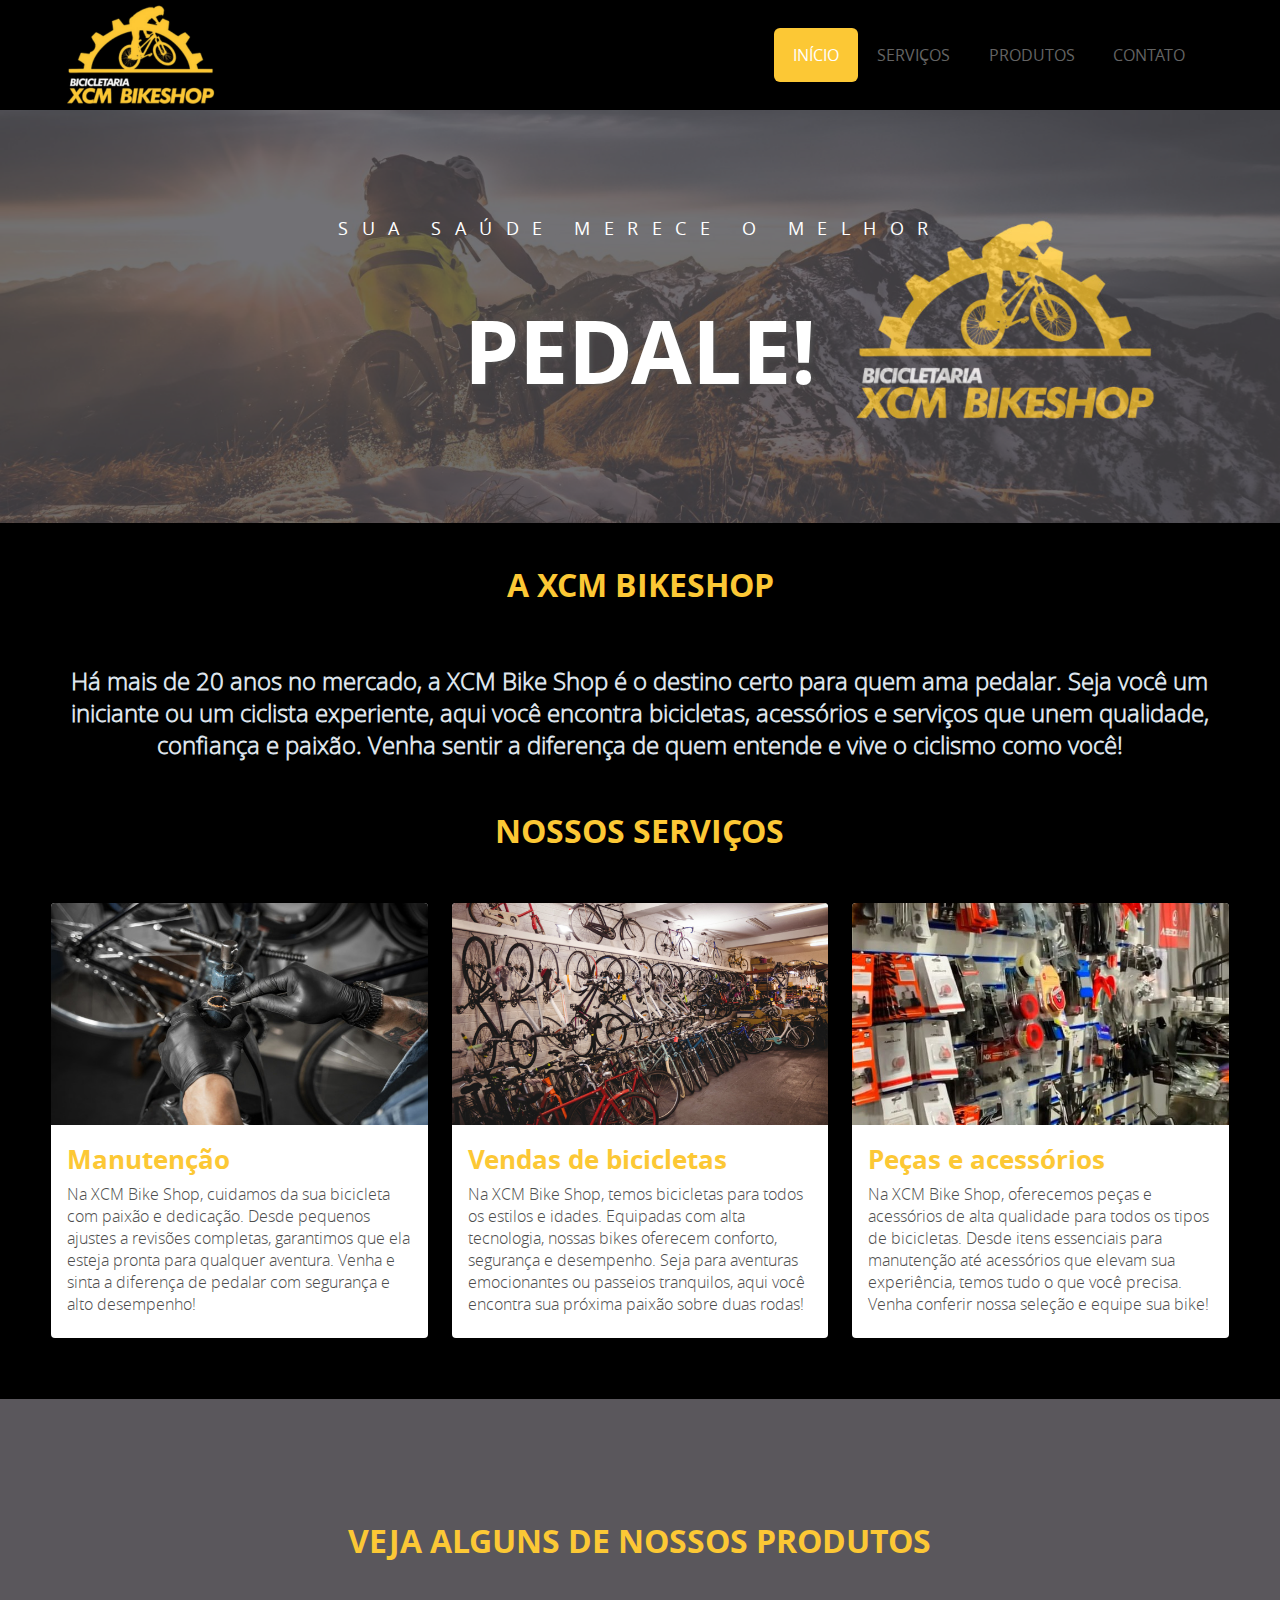
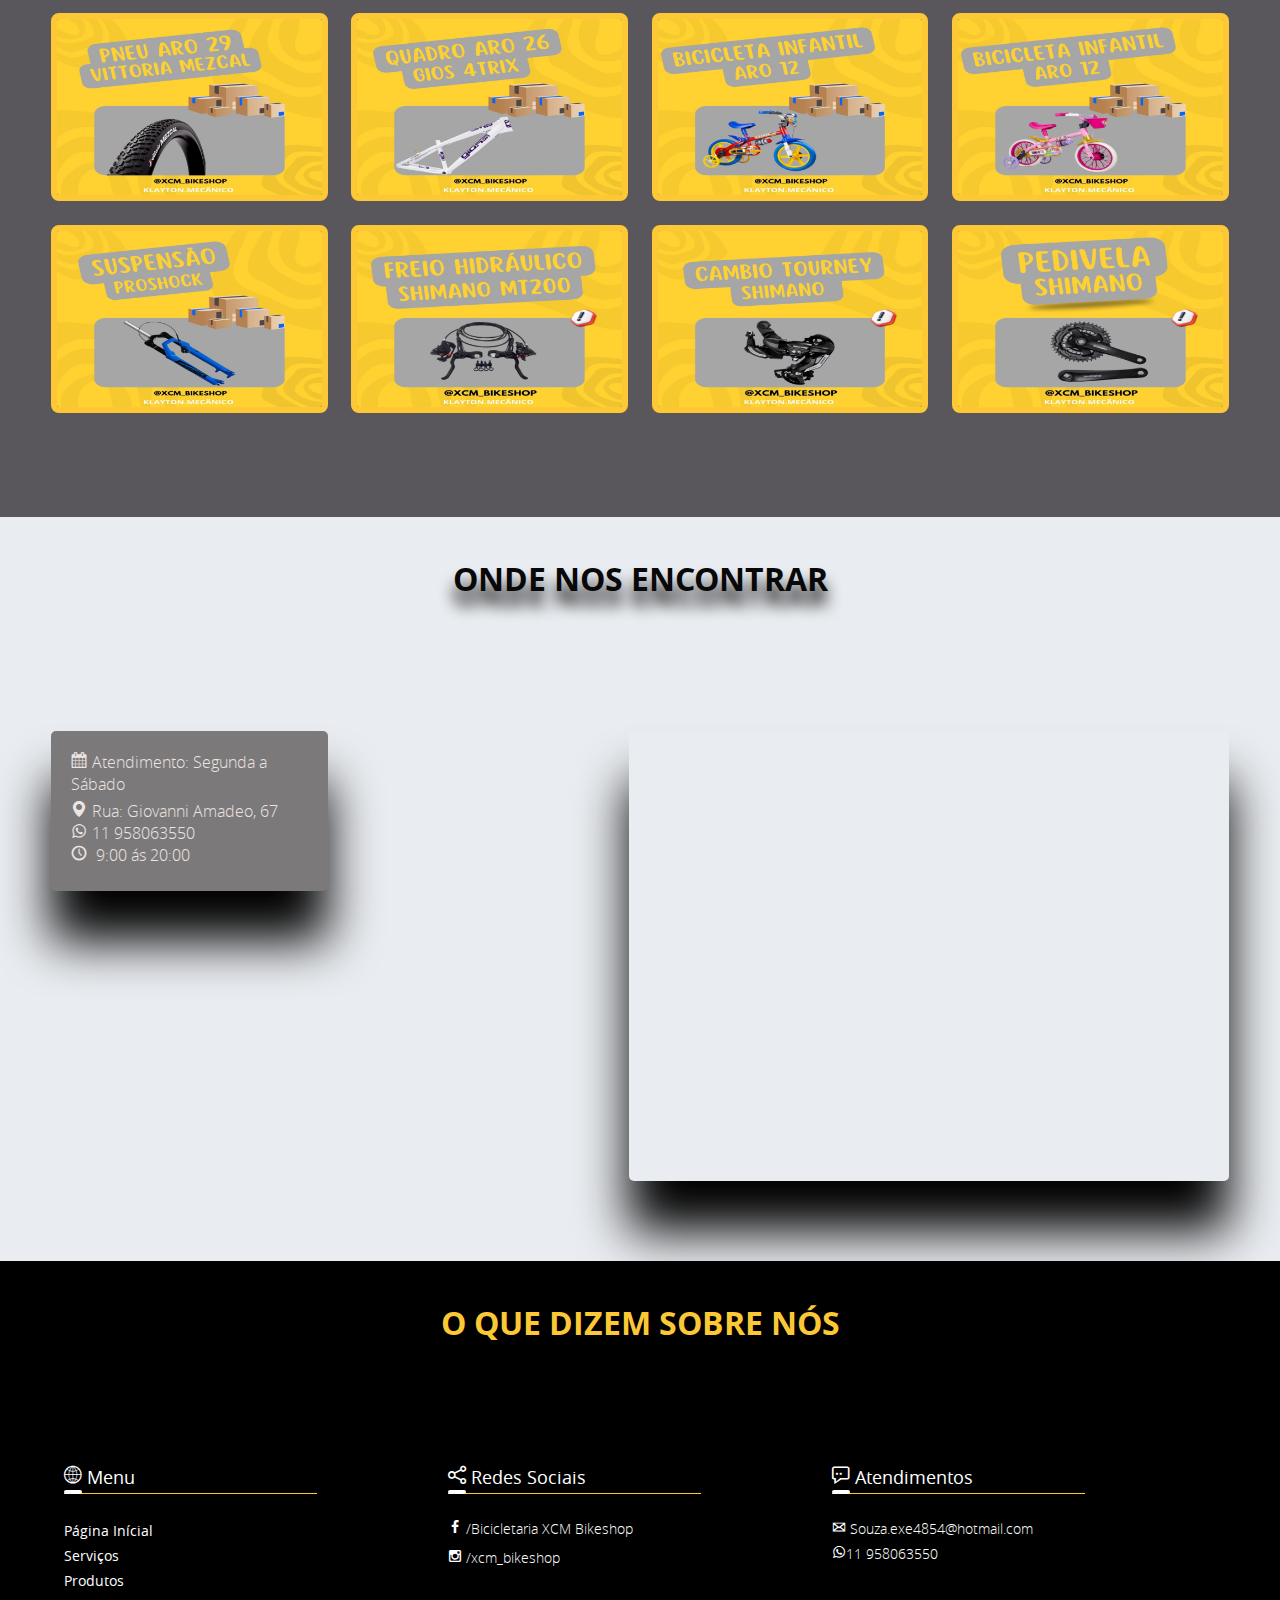
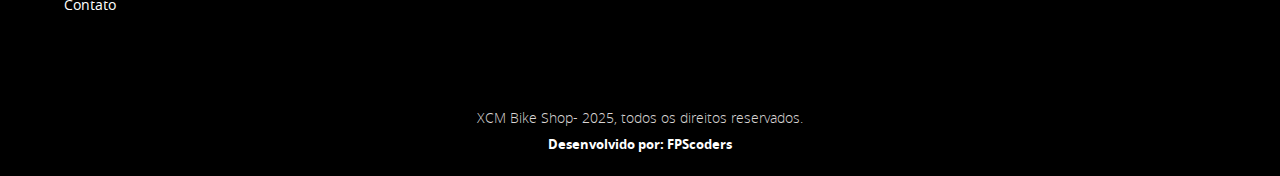
==== commit eaccddc6: "2commit" ====
--- a/index.html
+++ b/index.html
@@ -3,16 +3,15 @@
 
  <head>
 	
-	<meta charset="utf-8">
-    <meta name="viewport" content="width=device-width,initial-scale=1">
-    <meta name="Bicicletaria XCM Bike Shop - XCM Bike Shop" content="Bicicletaria No campo limpo" />
-    <meta name="description" content="Template html Tema Você Fitness - Site Onepage - Template Html5 Responsivo"/>
-    <meta name="keywords" content="Template Html, Modelo Html, Sites Prontos, Site Responsivo Fitness, Academia, Musculação, Pilates"/>
-    <meta name="author" content="Loop Nerd" />
-    <meta name="URL" content="https://www.loopnerd.com.br/templates-html/"/>
-    <meta http-equiv="content-language" content="pt-br" />
-    <meta name="robots" content="index, follow"/>
-    
+    <meta charset="utf-8">
+    <meta name="viewport" content="width=device-width, initial-scale=1">
+    <meta name="title" content="Bicicletaria XCM Bike Shop - Campo Limpo, São Paulo">
+    <meta name="description" content="A Bicicletaria XCM Bike Shop está localizada no bairro do Campo Limpo, zona sul de São Paulo. Especializada em bicicletas e acessórios para ciclistas.">
+    <meta name="keywords" content="bicicletaria, bicicletas, acessórios para bicicletas, XCM Bike Shop, Campo Limpo, zona sul de São Paulo, manutenção de bicicletas, venda de bicicletas, peças e acessórios, serviços para ciclistas, TSW, gios, brinquedos">
+    <meta name="author" content="FPScoders">
+    <meta name="URL" content="https://www.xcmbikeshop.com.br"> <!-- Adicione a URL correta -->
+    <meta http-equiv="content-language" content="pt-br">
+    <meta name="robots" content="index, follow">
     <!--[if lt IE 9]>
         <script src="js/html5shiv.js"></script>
     <![endif]-->       
@@ -34,7 +33,7 @@
     <div class="content">
     
         <div class="main_header_logo">
-            <a href="index.html" title="xcm_bikeshop"><img src="Design sem nome (19).png" alt="XCM bike Shop" title="XCM Bike Shop"/></a>
+            <a href="index.html" title="xcm_bikeshop"><img src="uploads/logos/logo.png" alt="XCM bike Shop" title="XCM Bike Shop"/></a>
         </div>
 
         <div class="icon icon-menu mobile_action"></div>
@@ -86,7 +85,7 @@
 
         <section id="sobre" class="section-sobre container">
 
-            <h1 class="title center amarelo">A XCM Bike Shop</h1>
+            <h1 class="title center amarelo">A XCM BikeShop</h1>
 
             <div class="content">
 <h2>Há mais de 20 anos no mercado, a XCM Bike Shop é o destino certo para quem ama pedalar. Seja você um iniciante ou um ciclista experiente, aqui você encontra bicicletas, acessórios e serviços que unem qualidade, confiança e paixão. Venha sentir a diferença de quem entende e vive o ciclismo como você!</h2>
--- a/css/style.css
+++ b/css/style.css
@@ -441,12 +441,12 @@
 
 
 .section-contato {
-    background-image: url('/uploads/capa/clear-yellow-wall (1).jpg');
+    background-image: url('clear-yellow-wall (1).jpg');
     background-size: cover;
     background-repeat: no-repeat;
     background-position: center;
-}
-
+   
+}
 
 @keyframes fadeIn {
     from {
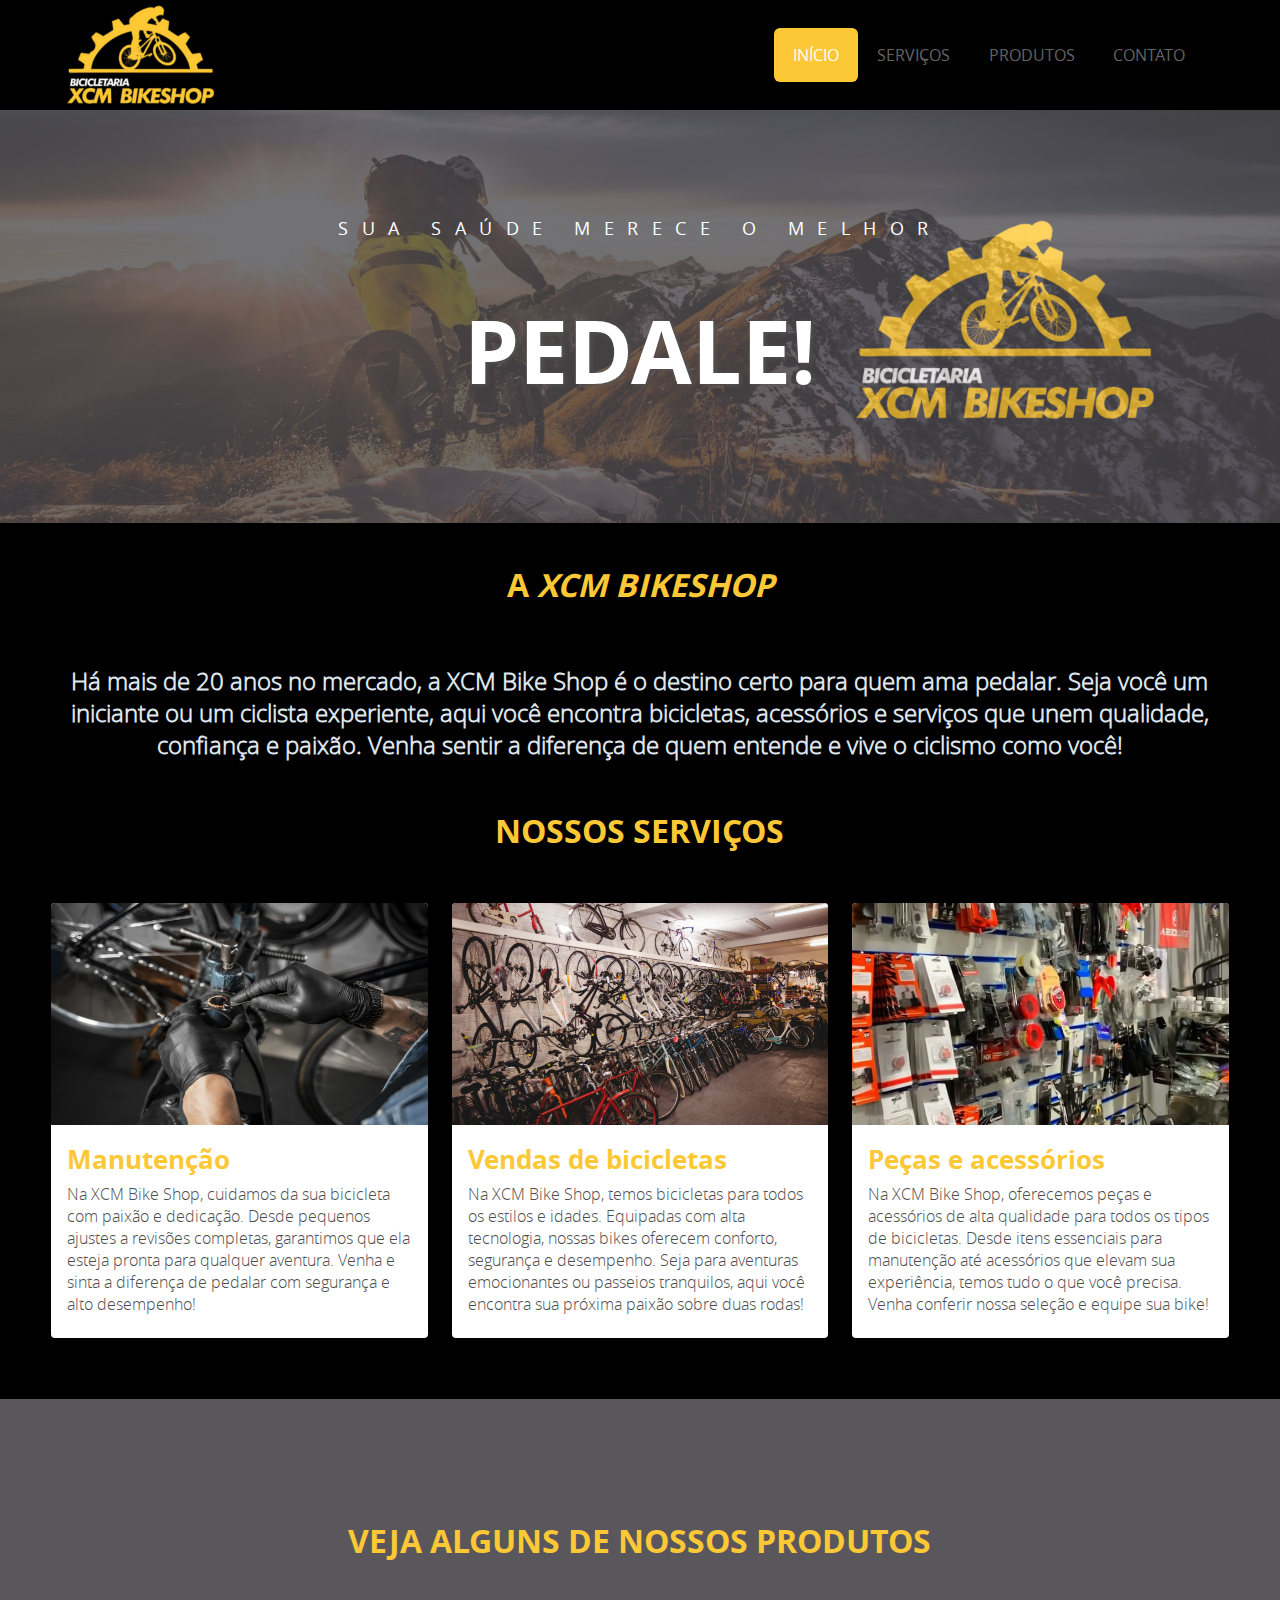
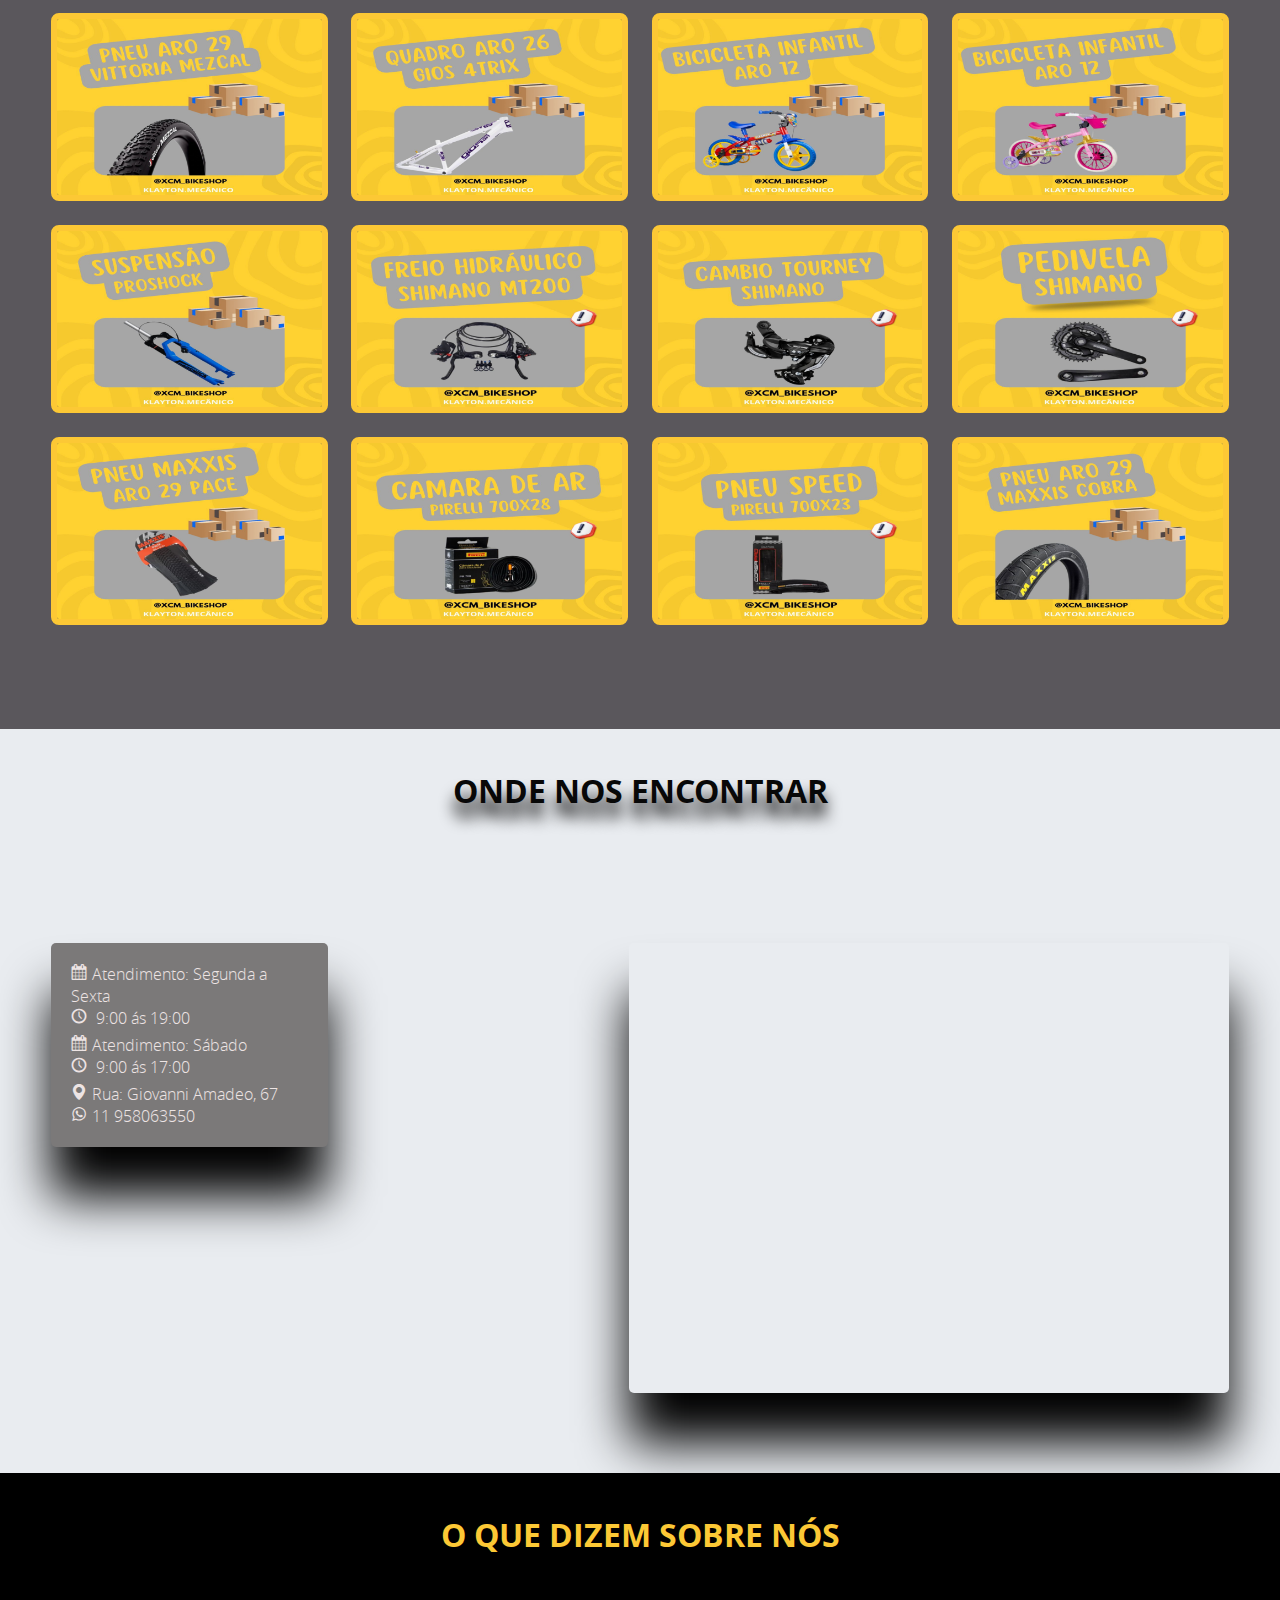
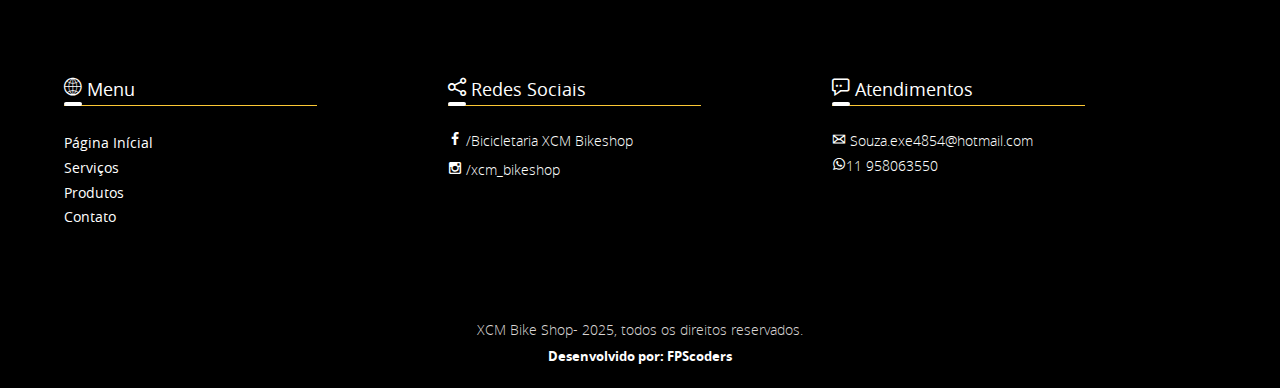
==== commit 282f35fa: "segundocommit" ====
--- a/index.html
+++ b/index.html
@@ -20,7 +20,7 @@
 	<link rel="stylesheet" type="text/css" href="css/style.css">
     <link rel="stylesheet" type="text/css" href="css/magnific-popup.css">
     <link rel="stylesheet" type="text/css" href="css/fonts-icones.css">
-    <link rel="shortcut icon" href="Design sem nome (19).png" type="image/ico" />
+    <link rel="shortcut icon" href="uploads/logos/faviconxcm.ico" type="image/ico" />
 
 	<title>XCM BIKE SHOP CAMPO LIMPO</title>
 
@@ -85,7 +85,15 @@
 
         <section id="sobre" class="section-sobre container">
 
-            <h1 class="title center amarelo">A XCM BikeShop</h1>
+            <h1 class="title center amarelo">A <span class="italic">XCM BikeShop</span></h1>
+
+            <style>
+.italic {
+  font-style: italic;
+  font-weight: normal; /* Ou bold, dependendo do efeito desejado */
+  font-family: 'open_sansbold', sans-serif; /* Experimente diferentes fontes */
+}
+            </style>
 
             <div class="content">
 <h2>Há mais de 20 anos no mercado, a XCM Bike Shop é o destino certo para quem ama pedalar. Seja você um iniciante ou um ciclista experiente, aqui você encontra bicicletas, acessórios e serviços que unem qualidade, confiança e paixão. Venha sentir a diferença de quem entende e vive o ciclismo como você!</h2>
@@ -226,6 +234,41 @@
                     </article>
 
 
+
+
+                    <article class="foto">
+                       
+                        <div class="mascara"></div>
+                        <a href="uploads/galeria/pneukevla.jpeg title="veja" class="image-link"> <i class="icon icon-search"></i> </a>  
+                        <img src="uploads/galeria/pneukevla.jpeg">
+          
+                     </article>
+ 
+                     <article class="foto">
+                        
+                        <div class="mascara"></div>
+                        <a href="uploads/galeria/cmera2.jpeg" title="veja" class="image-link"> <i class="icon icon-search"></i> </a>  
+                        <img src="uploads/galeria/cmera2.jpeg">
+          
+                     </article>
+ 
+                     <article class="foto">
+                        
+                        <div class="mascara"></div>
+                        <a href="uploads/galeria/pspeed.jpeg" title="veja" class="image-link"> <i class="icon icon-search"></i> </a>  
+                        <img src="uploads/galeria/pspeed.jpeg">
+          
+                     </article>
+                     <article class="foto">
+                        
+                        <div class="mascara"></div>
+                        <a href="uploads/galeria/pneu.jpeg" title="veja" class="image-link"> <i class="icon icon-search"></i> </a>  
+                        <img src="uploads/galeria/pneu.jpeg">
+          
+                     </article>
+ 
+
+
                 </div><!--Galeria Barber-->
 
             
@@ -249,12 +292,12 @@
                     <div class="info">
                       
 
-                        <p><i class="icon icon-calendar"></i>Atendimento: Segunda a Sábado <br></p>
+                        <p><i class="icon icon-calendar"></i>Atendimento: Segunda a Sexta <br><i class="icon icon-clock-2"></i> 9:00 ás 19:00 <br></p>
+                        <p><i class="icon icon-calendar"></i>Atendimento: Sábado <br><i class="icon icon-clock-2"></i> 9:00 ás 17:00 <br></p>
 
                         <a href="https://maps.app.goo.gl/BJDSLU5y2GvrZ7QRA" target="_blank" title="XCM Bike Shop"><i class="icon icon-pin-1"></i>Rua: Giovanni Amadeo, 67 <br></a>
                   
                         <a href="https://wa.me/5511958063550" target="_blank"><i class="icon icon-whatsapp"></i>11 958063550</a>
-                        <p><i class="icon icon-clock-2"></i> 9:00 ás 20:00 <br></p>
                     
 
 
--- a/css/style.css
+++ b/css/style.css
@@ -6,7 +6,8 @@
 }
 /*CLASS*/
 .branco   { color: #ffffff; }
-.amarelo    { color: #fcc835; }
+.amarelo    { color: #fcc835;
+ }
 .cinza{ color: #5a575c; }
 
 .title { width:100%; float:left; margin-top:40px; margin-bottom:40px; padding-bottom:10px;  font-family:'open_sansbold'; font-size:2em; font-weight:bold; text-transform:uppercase; }
@@ -59,9 +60,12 @@
 
 
 
-.section-sobre          { background-color:black;color: #dee5ed; 
+.section-sobre          { 
+    background-color:black;
+    color: #dee5ed; 
 text-align:justify;
-height: 100%; }
+height: 100%; 
+}
 
 .section-sobre .content { float:left; padding: 0.5em 0 0em 0;text-align: center; }
 
